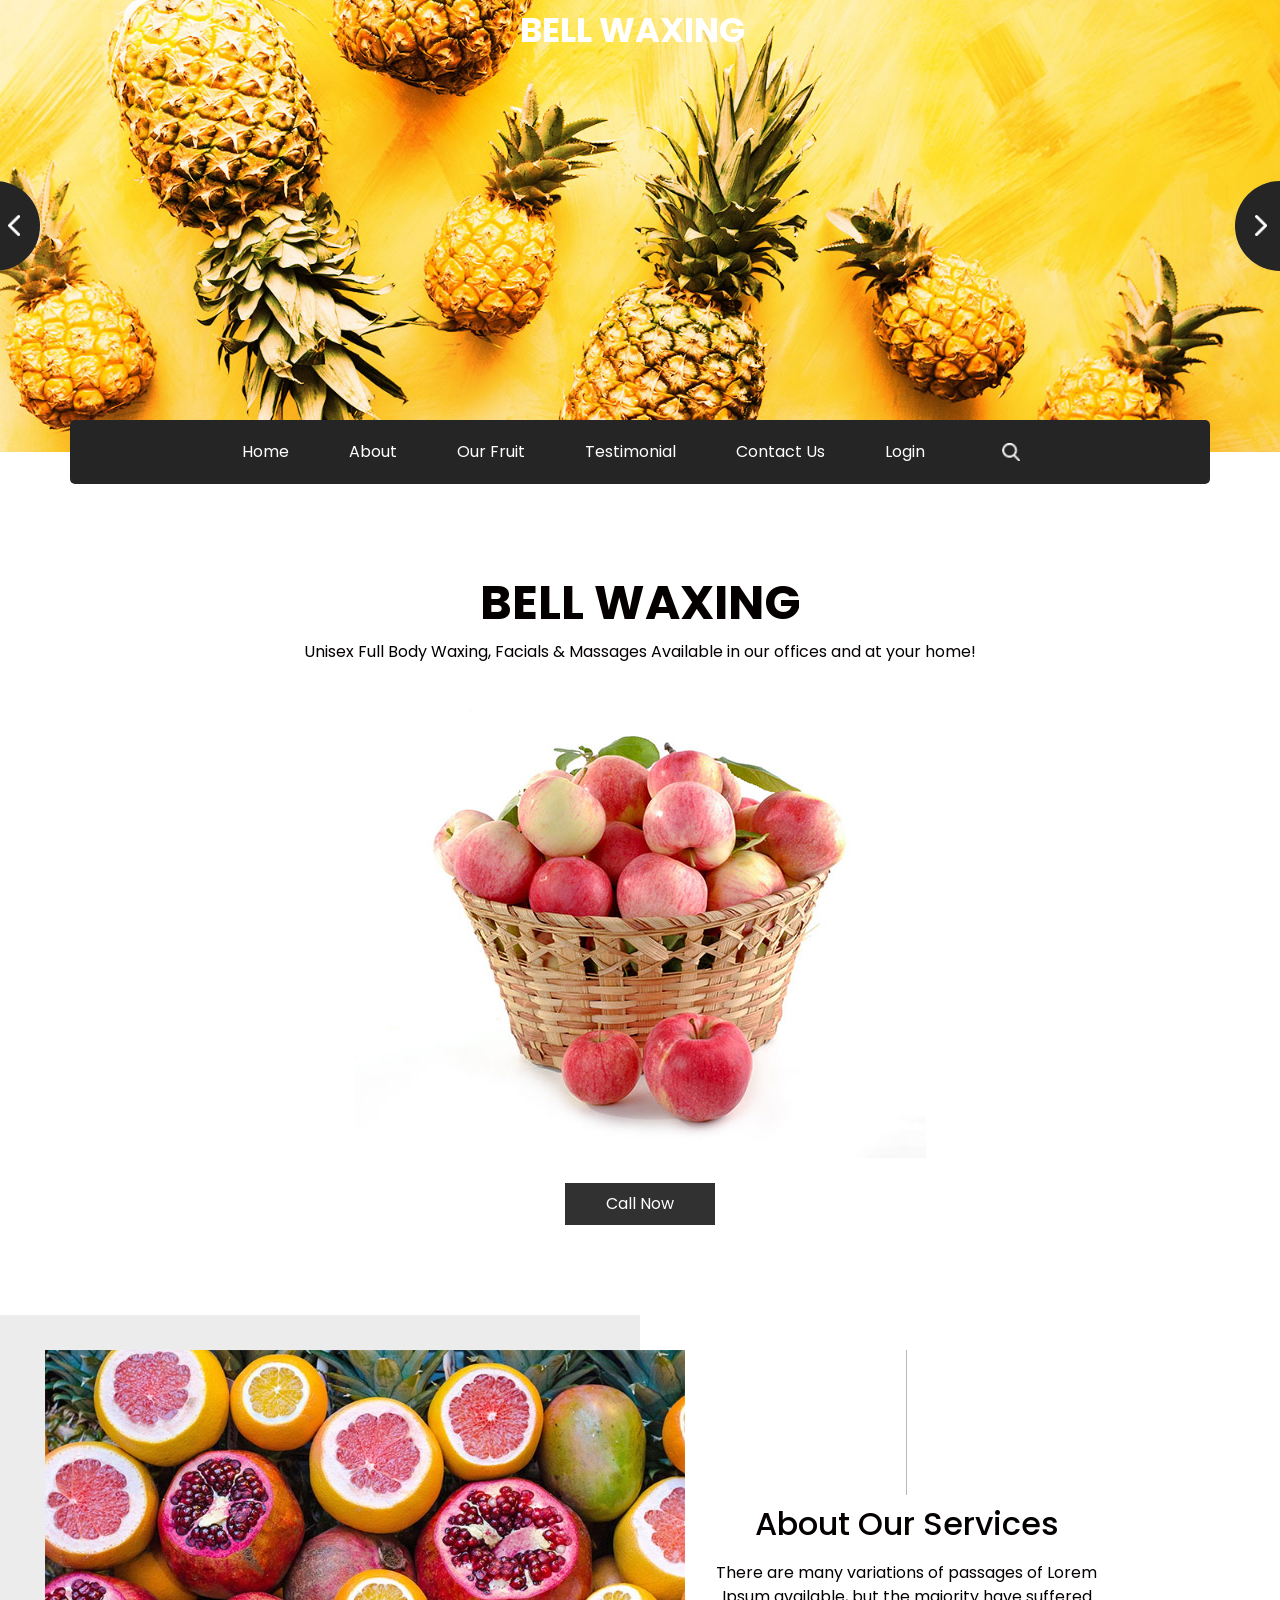
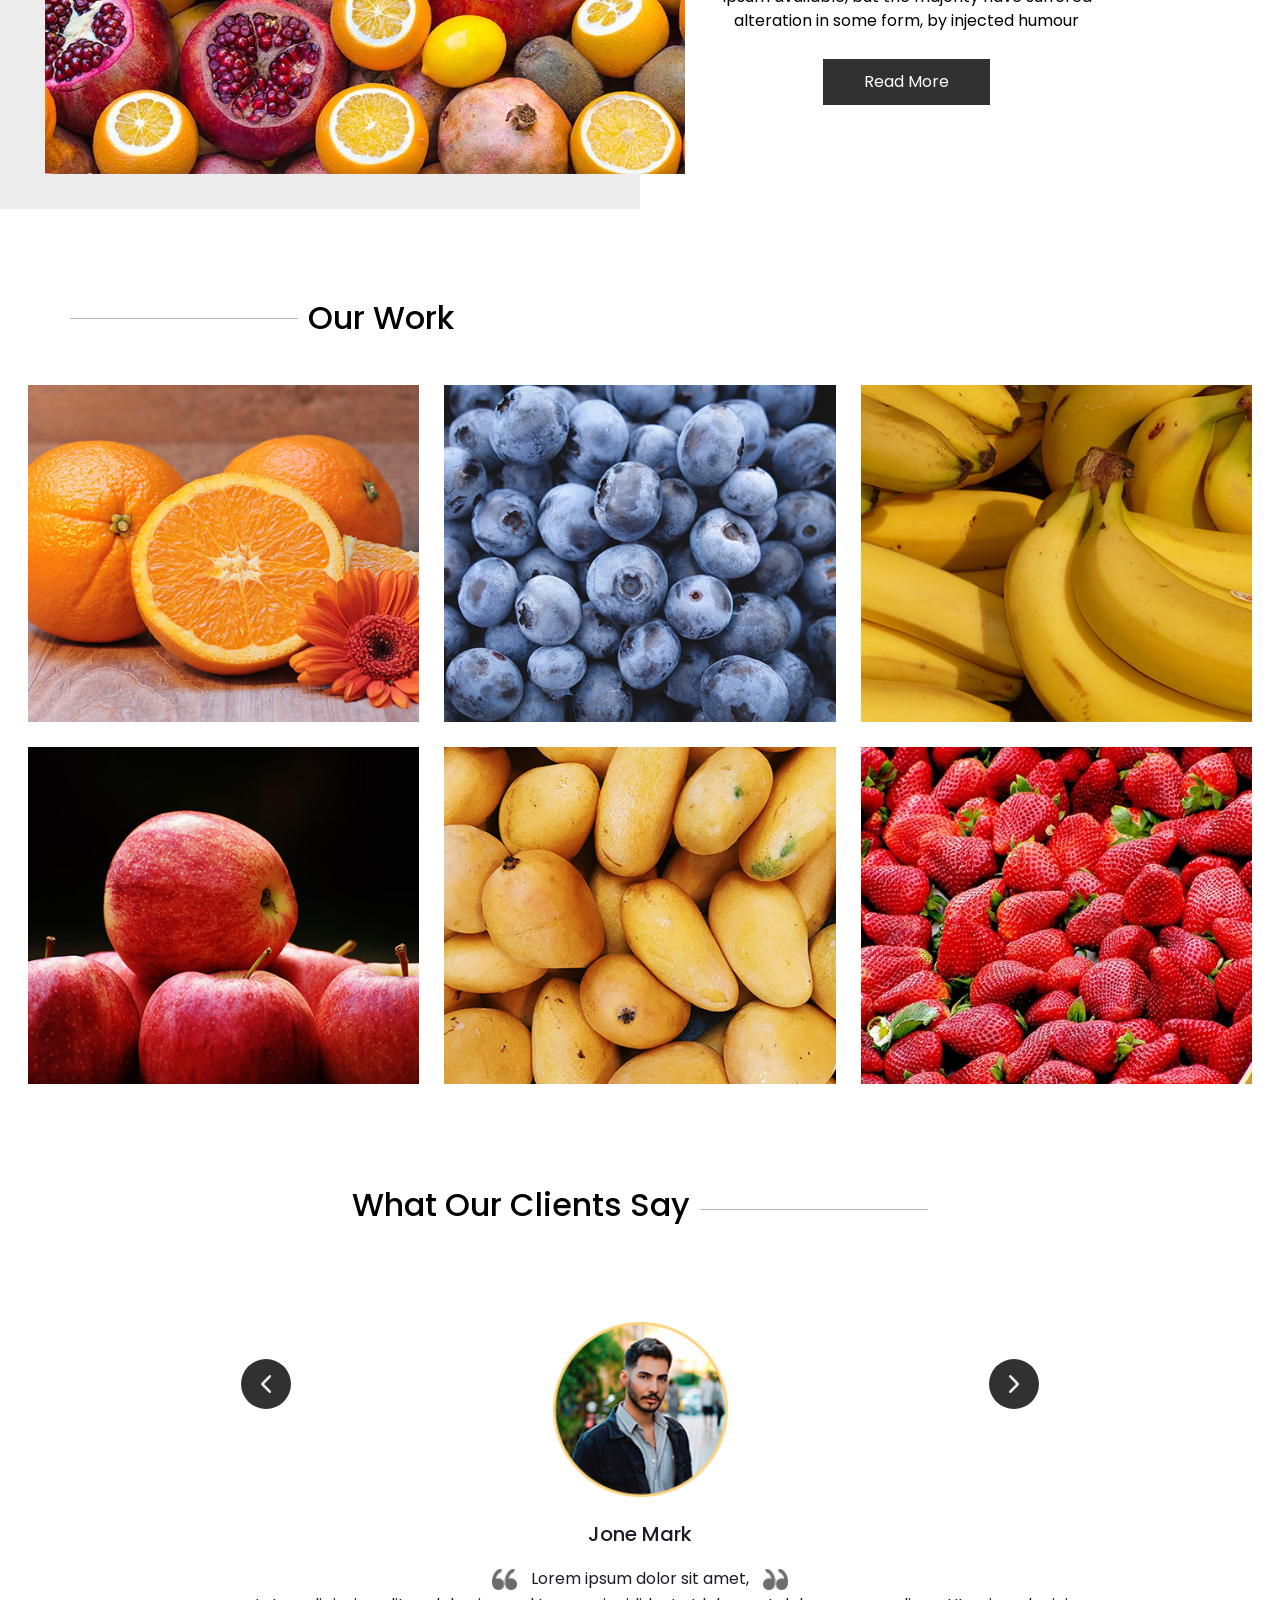
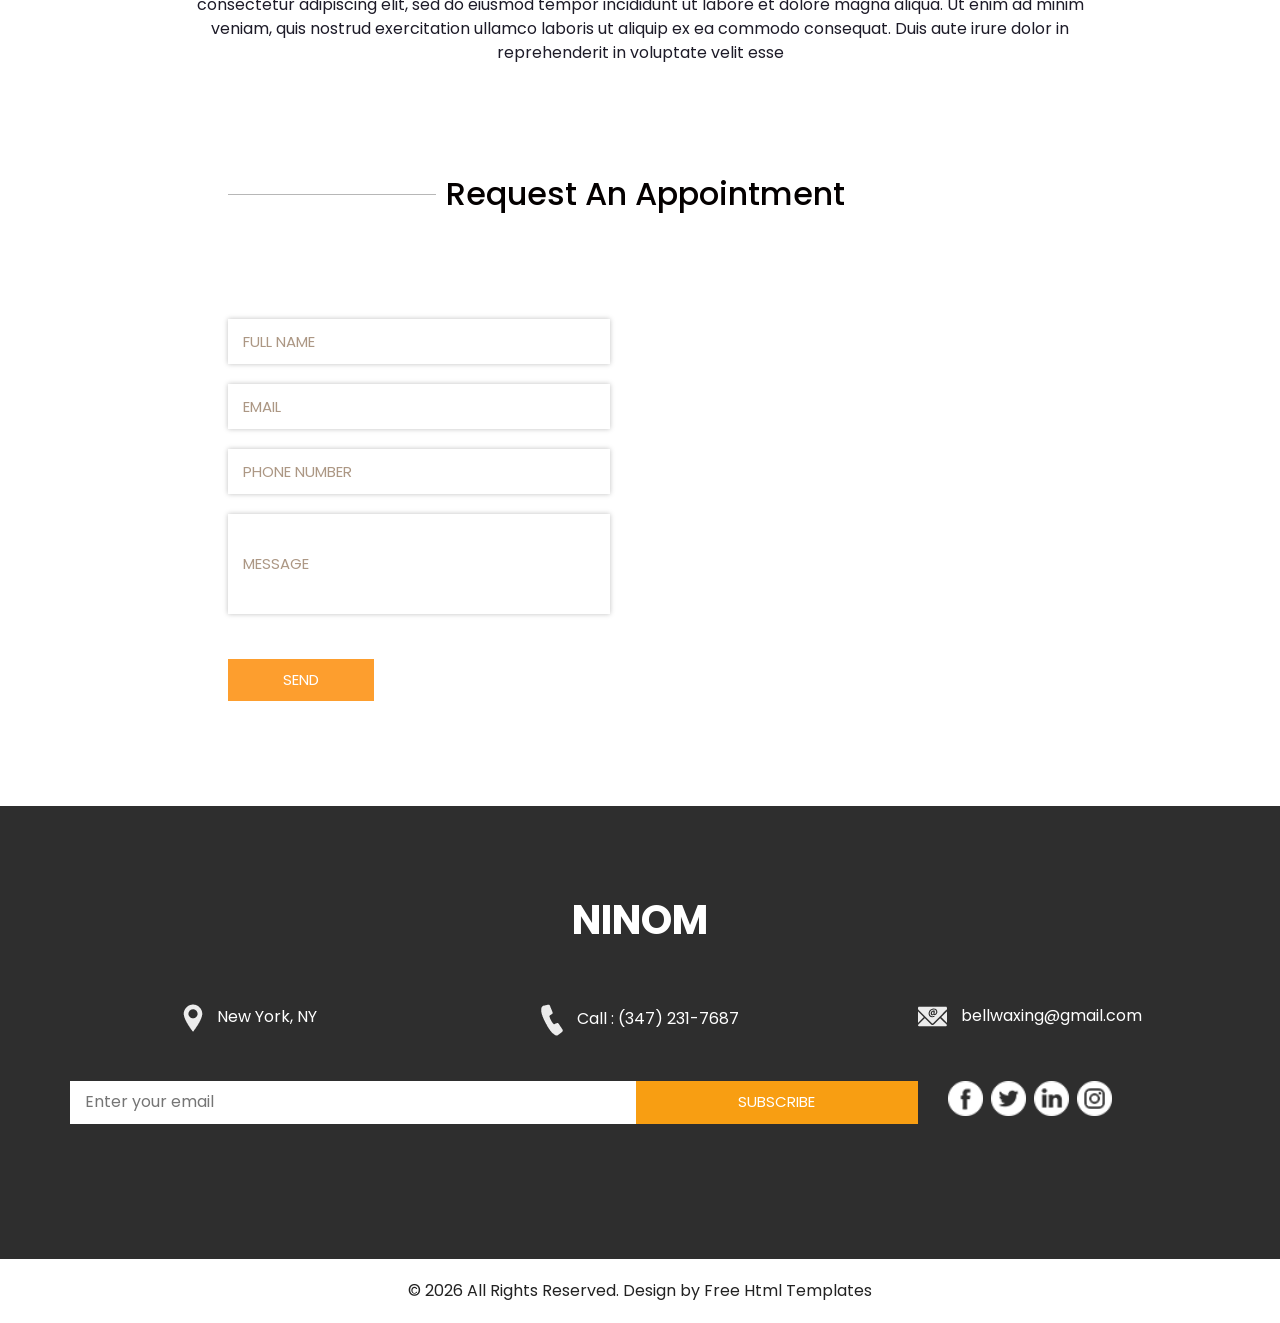
==== index.html @ f8412fec "update inddex" ====
<!DOCTYPE html>
<html>

<head>
  <!-- Basic -->
  <meta charset="utf-8" />
  <meta http-equiv="X-UA-Compatible" content="IE=edge" />
  <!-- Mobile Metas -->
  <meta name="viewport" content="width=device-width, initial-scale=1, shrink-to-fit=no" />
  <!-- Site Metas -->
  <meta name="keywords" content="" />
  <meta name="description" content="" />
  <meta name="author" content="" />

  <title>Bell Waxing</title>

  <!-- slider stylesheet -->
  <link rel="stylesheet" type="text/css" href="https://cdnjs.cloudflare.com/ajax/libs/OwlCarousel2/2.1.3/assets/owl.carousel.min.css" />

  <!-- bootstrap core css -->
  <link rel="stylesheet" type="text/css" href="css/bootstrap.css" />

  <!-- fonts style -->
  <link href="https://fonts.googleapis.com/css?family=Baloo+Chettan|Dosis:400,600,700|Poppins:400,600,700&display=swap" rel="stylesheet" />
  <!-- Custom styles for this template -->
  <link href="css/style.css" rel="stylesheet" />
  <!-- responsive style -->
  <link href="css/responsive.css" rel="stylesheet" />
</head>

<body>
  <div class="hero_area">
    <!-- header section strats -->
    <div class="brand_box">
      <a class="navbar-brand" href="index.html">
        <span>
          Bell Waxing
        </span>
      </a>
    </div>
    <!-- end header section -->
    <!-- slider section -->
    <section class=" slider_section position-relative">
      <div id="carouselExampleControls" class="carousel slide " data-ride="carousel">
        <div class="carousel-inner">
          <div class="carousel-item active">
            <div class="img-box">
              <img src="images/slider-img.jpg" alt="">
            </div>
          </div>
          <div class="carousel-item">
            <div class="img-box">
              <img src="images/slider-img.jpg" alt="">
            </div>
          </div>
          <div class="carousel-item">
            <div class="img-box">
              <img src="images/slider-img.jpg" alt="">
            </div>
          </div>
        </div>
        <a class="carousel-control-prev" href="#carouselExampleControls" role="button" data-slide="prev">
          <span class="sr-only">Previous</span>
        </a>
        <a class="carousel-control-next" href="#carouselExampleControls" role="button" data-slide="next">
          <span class="sr-only">Next</span>
        </a>
      </div>
    </section>
    <!-- end slider section -->
  </div>

  <!-- nav section -->

  <section class="nav_section">
    <div class="container">
      <div class="custom_nav2">
        <nav class="navbar navbar-expand custom_nav-container ">
          <button class="navbar-toggler" type="button" data-toggle="collapse" data-target="#navbarSupportedContent" aria-controls="navbarSupportedContent" aria-expanded="false" aria-label="Toggle navigation">
            <span class="navbar-toggler-icon"></span>
          </button>

          <div class="collapse navbar-collapse" id="navbarSupportedContent">
            <div class="d-flex  flex-column flex-lg-row align-items-center">
              <ul class="navbar-nav  ">
                <li class="nav-item active">
                  <a class="nav-link" href="index.html">Home <span class="sr-only">(current)</span></a>
                </li>
                <li class="nav-item">
                  <a class="nav-link" href="about.html">About </a>
                </li>
                <li class="nav-item">
                  <a class="nav-link" href="fruit.html">Our Fruit </a>
                </li>
                <li class="nav-item">
                  <a class="nav-link" href="testimonial.html">Testimonial</a>
                </li>
                <li class="nav-item">
                  <a class="nav-link" href="contact.html">Contact Us</a>
                </li>
                <li class="nav-item">
                  <a class="nav-link" href="#">Login</a>
                </li>
              </ul>
              <form class="form-inline my-2 my-lg-0 ml-0 ml-lg-4 mb-3 mb-lg-0">
                <button class="btn  my-2 my-sm-0 nav_search-btn" type="submit"></button>
              </form>
            </div>
          </div>
        </nav>
      </div>
    </div>
  </section>

  <!-- end nav section -->

  <!-- shop section -->

  <section class="shop_section layout_padding">
    <div class="container">
      <div class="box">
        <div class="detail-box">
          <h2>
            Bell Waxing
          </h2>
          <p>
            Unisex Full Body Waxing, Facials & Massages 
            Available in our offices and at your home!
          </p>
        </div>
        <div class="img-box">
          <img src="images/shop-img.jpg" alt="">
        </div>
        <div class="btn-box">
          <a href="">
            Call Now
          </a>
        </div>
      </div>
    </div>
  </section>

  <!-- end shop section -->

  <!-- about section -->

  <section class="about_section">
    <div class="container-fluid">
      <div class="row">
        <div class="col-md-6 px-0">
          <div class="img-box">
            <img src="images/about-img.jpg" alt="">
          </div>
        </div>
        <div class="col-md-5">
          <div class="detail-box">
            <div class="heading_container">
              <hr>
              <h2>
                About Our Services
              </h2>
            </div>
            <p>
              There are many variations of passages of Lorem Ipsum available, but the majority have suffered alteration in some form, by injected humour
            </p>
            <a href="">
              Read More
            </a>
          </div>
        </div>
      </div>
    </div>
  </section>

  <!-- end about section -->

  <!-- fruit section -->

  <section class="fruit_section layout_padding">
    <div class="container">
      <div class="heading_container">
        <hr>
        <h2>
          Our Work
        </h2>
      </div>
    </div>
    <div class="container-fluid">

      <div class="fruit_container">
        <div class="box">
          <img src="images/f-1.jpg" alt="">
          <div class="link_box">
            <h5>
              Orange
            </h5>
            <a href="">
              Buy Now
            </a>
          </div>
        </div>
        <div class="box">
          <img src="images/f-2.jpg" alt="">
          <div class="link_box">
            <h5>
              Blueberry
            </h5>
            <a href="">
              Buy Now
            </a>
          </div>
        </div>
        <div class="box">
          <img src="images/f-3.jpg" alt="">
          <div class="link_box">
            <h5>
              Banana
            </h5>
            <a href="">
              Buy Now
            </a>
          </div>
        </div>
        <div class="box">
          <img src="images/f-4.jpg" alt="">
          <div class="link_box">
            <h5>
              Apple
            </h5>
            <a href="">
              Buy Now
            </a>
          </div>
        </div>
        <div class="box">
          <img src="images/f-5.jpg" alt="">
          <div class="link_box">
            <h5>
              Mango
            </h5>
            <a href="">
              Buy Now
            </a>
          </div>
        </div>
        <div class="box">
          <img src="images/f-6.jpg" alt="">
          <div class="link_box">
            <h5>
              Strawberry
            </h5>
            <a href="">
              Buy Now
            </a>
          </div>
        </div>
      </div>
    </div>
  </section>

  <!-- end fruit section -->


  <!-- client section -->

  <section class="client_section layout_padding-bottom">
    <div class="container ">
      <div class="heading_container">
        <h2>
          What Our Clients Say
        </h2>
        <hr>
      </div>
      <div id="carouselExample2Controls" class="carousel slide" data-ride="carousel">
        <div class="carousel-inner">
          <div class="carousel-item active">
            <div class="client_container layout_padding-top">
              <div class="img-box">
                <img src="images/client-img.png" alt="">
              </div>
              <div class="detail-box">
                <h5>
                  Jone Mark
                </h5>
                <p>
                  <img src="images/left-quote.png" alt="">
                  <span>
                    Lorem ipsum dolor sit amet,
                  </span>
                  <img src="images/right-quote.png" alt=""> <br>
                  consectetur adipiscing elit, sed do eiusmod tempor incididunt ut labore et dolore magna aliqua. Ut enim ad minim
                  veniam, quis nostrud exercitation ullamco laboris ut aliquip ex ea commodo
                  consequat. Duis aute irure dolor in reprehenderit in voluptate velit esse
                </p>
              </div>
            </div>
          </div>
          <div class="carousel-item">
            <div class="client_container layout_padding-top">
              <div class="img-box">
                <img src="images/client-img.png" alt="">
              </div>
              <div class="detail-box">
                <h5>
                  Jone Mark
                </h5>
                <p>
                  <img src="images/left-quote.png" alt="">
                  <span>
                    Lorem ipsum dolor sit amet,
                  </span>
                  <img src="images/right-quote.png" alt=""> <br>
                  consectetur adipiscing elit, sed do eiusmod tempor incididunt ut labore et dolore magna aliqua. Ut enim ad minim
                  veniam, quis nostrud exercitation ullamco laboris ut aliquip ex ea commodo
                  consequat. Duis aute irure dolor in reprehenderit in voluptate velit esse
                </p>
              </div>
            </div>
          </div>
          <div class="carousel-item">
            <div class="client_container layout_padding-top">
              <div class="img-box">
                <img src="images/client-img.png" alt="">
              </div>
              <div class="detail-box">
                <h5>
                  Jone Mark
                </h5>
                <p>
                  <img src="images/left-quote.png" alt="">
                  <span>
                    Lorem ipsum dolor sit amet,
                  </span>
                  <img src="images/right-quote.png" alt=""> <br>
                  consectetur adipiscing elit, sed do eiusmod tempor incididunt ut labore et dolore magna aliqua. Ut enim ad minim
                  veniam, quis nostrud exercitation ullamco laboris ut aliquip ex ea commodo
                  consequat. Duis aute irure dolor in reprehenderit in voluptate velit esse
                </p>
              </div>
            </div>
          </div>
        </div>
        <a class="carousel-control-prev" href="#carouselExample2Controls" role="button" data-slide="prev">
          <span class="sr-only">Previous</span>
        </a>
        <a class="carousel-control-next" href="#carouselExample2Controls" role="button" data-slide="next">
          <span class="sr-only">Next</span>
        </a>
      </div>

    </div>
  </section>

  <!-- end client section -->


  <!-- contact section -->
  <section class="contact_section layout_padding-bottom">
    <div class="container-fluid">
      <div class="row">
        <div class="offset-lg-2 col-md-10 offset-md-1">
          <div class="heading_container">
            <hr>
            <h2>
              Request An Appointment
            </h2>
          </div>
        </div>
      </div>

      <div class="layout_padding2-top">
        <div class="row">
          <div class="col-lg-4 offset-lg-2 col-md-5 offset-md-1">
            <form action="">
              <div class="contact_form-container">
                <div>
                  <div>
                    <input type="text" placeholder="Full Name" />
                  </div>
                  <div>
                    <input type="email" placeholder="Email" />
                  </div>
                  <div>
                    <input type="text" placeholder="Phone Number" />
                  </div>
                  <div>
                    <input type="text" class="message_input" placeholder="Message" />
                  </div>
                  <div>
                    <button type="submit">
                      Send
                    </button>
                  </div>
                </div>
              </div>
            </form>
          </div>
          <div class="col-md-6 px-0">
            <div class="map_container">
              <!--div class="map-responsive">
                <iframe src="https://www.google.com/maps/embed/v1/place?key=AIzaSyA0s1a7phLN0iaD6-UE7m4qP-z21pH0eSc&q=Eiffel+Tower+Paris+France" width="600" height="300" frameborder="0" style="border:0; width: 100%; height:100%" allowfullscreen></iframe>
                
              </div-->
              <div style="width: 100%"><iframe width="100%" height="600" frameborder="0" scrolling="no" marginheight="0" marginwidth="0" src="https://maps.google.com/maps?width=100%25&amp;height=600&amp;hl=en&amp;q=new%20york+(Bell%20Waxing)&amp;t=&amp;z=12&amp;ie=UTF8&amp;iwloc=B&amp;output=embed"><a href="https://www.gps.ie/">gps trackers</a></iframe></div>
            </div>
          </div>
        </div>
      </div>
    </div>
  </section>
  <!-- end contact section -->


  <!-- info section -->

  <section class="info_section layout_padding">
    <div class="container">
      <div class="info_logo">
        <h2>
          NiNom
        </h2>
      </div>
      <div class="info_contact">
        <div class="row">
          <div class="col-md-4">
            <a href="">
              <img src="images/location.png" alt="">
              <span>
                New York, NY
              </span>
            </a>
          </div>
          <div class="col-md-4">
            <a href="">
              <img src="images/call.png" alt="">
              <span>
                Call : (347) 231-7687
              </span>
            </a>
          </div>
          <div class="col-md-4">
            <a href="">
              <img src="images/mail.png" alt="">
              <span>
                bellwaxing@gmail.com
              </span>
            </a>
          </div>
        </div>
      </div>
      <div class="row">
        <div class="col-md-8 col-lg-9">
          <div class="info_form">
            <form action="">
              <input type="text" placeholder="Enter your email">
              <button>
                subscribe
              </button>
            </form>
          </div>
        </div>
        <div class="col-md-4 col-lg-3">
          <div class="info_social">
            <div>
              <a href="">
                <img src="images/facebook-logo-button.png" alt="">
              </a>
            </div>
            <div>
              <a href="">
                <img src="images/twitter-logo-button.png" alt="">
              </a>
            </div>
            <div>
              <a href="">
                <img src="images/linkedin.png" alt="">
              </a>
            </div>
            <div>
              <a href="">
                <img src="images/instagram.png" alt="">
              </a>
            </div>
          </div>
        </div>
      </div>

    </div>
  </section>

  <!-- end info section -->


  <!-- footer section -->
  <section class="container-fluid footer_section ">
    <p>
      &copy; <span id="displayYear"></span> All Rights Reserved. Design by
      <a href="https://html.design/">Free Html Templates</a>
    </p>
  </section>
  <!-- footer section -->

  <script type="text/javascript" src="js/jquery-3.4.1.min.js"></script>
  <script type="text/javascript" src="js/bootstrap.js"></script>
  <script type="text/javascript" src="js/custom.js"></script>

</body>

</html>
---- css/style.css ----
body {
  font-family: "Poppins", sans-serif;
  color: #040000;
  background-color: #ffffff;
}

.layout_padding {
  padding: 90px 0;
}

.layout_padding2 {
  padding: 45px 0;
}

.layout_padding2-top {
  padding-top: 45px;
}

.layout_padding2-bottom {
  padding-bottom: 45px;
}

.layout_padding-top {
  padding-top: 90px;
}

.layout_padding-bottom {
  padding-bottom: 90px;
}

/*header section*/
.sub_page .brand_box {
  position: relative;
  background-image: url(../images/slider-img.jpg);
  padding: 45px 0;
}

.sub_page .nav_section {
  margin-top: 0;
  background-color: #252525;
}

.brand_box {
  position: absolute;
  top: 0;
  left: 0;
  z-index: 9;
  width: 100%;
  display: -webkit-box;
  display: -ms-flexbox;
  display: flex;
  -webkit-box-pack: center;
      -ms-flex-pack: center;
          justify-content: center;
}

.brand_box .navbar-brand span {
  font-size: 34px;
  font-weight: bold;
  color: #ffffff;
  text-transform: uppercase;
}

a,
a:hover,
a:focus {
  text-decoration: none;
}

a:hover,
a:focus {
  color: initial;
}

.btn,
.btn:focus {
  outline: none !important;
  -webkit-box-shadow: none;
          box-shadow: none;
}

.custom_nav-container {
  z-index: 99999;
  padding: 15px 0;
}

.custom_nav-container .navbar-toggler {
  outline: none;
}

.custom_nav-container .navbar-toggler .navbar-toggler-icon {
  background-image: url(../images/menu.png);
  background-size: 42px;
}

.custom_nav-container .nav_search-btn {
  margin: auto;
}

/*end header section*/
/* slider section */
.slider_section div#carouselExampleControls {
  overflow: hidden;
}

.slider_section .img-box img {
  width: 100%;
}

.slider_section .carousel-control-prev,
.slider_section .carousel-control-next {
  width: 90px;
  height: 90px;
  background-color: #252525;
  opacity: 1;
  top: 50%;
  -webkit-transform: translateY(-50%);
          transform: translateY(-50%);
  background-repeat: no-repeat;
  background-size: 12px;
}

.slider_section .carousel-control-prev:hover,
.slider_section .carousel-control-next:hover {
  opacity: 0.9;
}

.slider_section .carousel-control-prev {
  border-radius: 0 100% 100% 0;
  background-image: url(../images/prev.png);
  left: -50px;
  background-position: 58px center;
}

.slider_section .carousel-control-next {
  border-radius: 100% 0 0 100%;
  background-image: url(../images/next.png);
  right: -45px;
  background-position: 20px center;
}

/* end slider section */
.nav_section {
  margin-top: -32px;
}

.nav_section .custom_nav2 .custom_nav-container {
  padding: 10px 0;
  background-color: #252525;
  border-radius: 5px;
}

.nav_section .custom_nav2 .custom_nav-container .navbar-nav .nav-item .nav-link {
  padding: 10px 30px;
  color: #ffffff;
  text-align: center;
  position: relative;
}

.nav_section .custom_nav2 #navbarSupportedContent {
  -webkit-box-pack: center;
      -ms-flex-pack: center;
          justify-content: center;
}

.nav_section .custom_nav-container .nav_search-btn {
  background-image: url(../images/search-icon.png);
  background-size: 18px;
  background-repeat: no-repeat;
  width: 35px;
  height: 35px;
  padding: 0;
  border: none;
  margin: 0 40px 0 15px;
  background-position: center;
}

.shop_section .box {
  display: -webkit-box;
  display: -ms-flexbox;
  display: flex;
  -webkit-box-orient: vertical;
  -webkit-box-direction: normal;
      -ms-flex-direction: column;
          flex-direction: column;
  -webkit-box-align: center;
      -ms-flex-align: center;
          align-items: center;
  text-align: center;
}

.shop_section .box .detail-box h2 {
  font-weight: bold;
  font-size: 3rem;
  text-transform: uppercase;
}

.shop_section .box .detail-box p {
  margin-bottom: 0;
}

.shop_section .box .img-box img {
  max-width: 100%;
}

.shop_section .box .btn-box {
  margin-top: 25px;
}

.shop_section .box .btn-box a {
  display: inline-block;
  padding: 8px 40px;
  background-color: #313131;
  border: 1px solid #313131;
  color: #ffffff;
}

.shop_section .box .btn-box a:hover {
  background-color: transparent;
  color: #313131;
}

.about_section .img-box {
  padding: 35px 0;
  background-color: #ececec;
}

.about_section .img-box img {
  width: 100%;
  -webkit-transform: translateX(45px);
          transform: translateX(45px);
}

.about_section .detail-box {
  text-align: center;
  padding: 35px 45px;
}

.about_section .detail-box .heading_container {
  display: -webkit-box;
  display: -ms-flexbox;
  display: flex;
  -webkit-box-orient: vertical;
  -webkit-box-direction: normal;
      -ms-flex-direction: column;
          flex-direction: column;
  -webkit-box-align: center;
      -ms-flex-align: center;
          align-items: center;
}

.about_section .detail-box .heading_container hr {
  width: 1px;
  height: 145px;
  margin: 0;
  border: none;
  background-color: #b7b7b7;
  margin-bottom: 10px;
}

.about_section .detail-box p {
  margin-top: 10px;
}

.about_section .detail-box a {
  display: inline-block;
  padding: 10px 40px;
  background-color: #313131;
  border: 1px solid #313131;
  color: #ffffff;
  margin-top: 10px;
}

.about_section .detail-box a:hover {
  background-color: transparent;
  color: #313131;
}

.fruit_section .heading_container {
  display: -webkit-box;
  display: -ms-flexbox;
  display: flex;
  -webkit-box-align: center;
      -ms-flex-align: center;
          align-items: center;
  margin-bottom: 35px;
}

.fruit_section .heading_container hr {
  width: 20%;
  height: 1px;
  border: none;
  margin: 0;
  margin-right: 10px;
  background-color: #b7b7b7;
}

.fruit_section .heading_container h2 {
  margin: 0;
}

.fruit_section .fruit_container {
  display: -webkit-box;
  display: -ms-flexbox;
  display: flex;
  -ms-flex-wrap: wrap;
      flex-wrap: wrap;
  -webkit-box-pack: center;
      -ms-flex-pack: center;
          justify-content: center;
}

.fruit_section .fruit_container .box {
  -webkit-box-flex: 0;
      -ms-flex: 0 0 31.33%;
          flex: 0 0 31.33%;
  margin: 1%;
  position: relative;
  overflow: hidden;
}

.fruit_section .fruit_container .box img {
  width: 100%;
}

.fruit_section .fruit_container .box .link_box {
  position: absolute;
  left: 0;
  top: 100%;
  width: 100%;
  height: 100%;
  opacity: 0;
  background-color: #252525;
  color: #ffffff;
  display: -webkit-box;
  display: -ms-flexbox;
  display: flex;
  -webkit-box-orient: vertical;
  -webkit-box-direction: normal;
      -ms-flex-direction: column;
          flex-direction: column;
  -webkit-box-align: center;
      -ms-flex-align: center;
          align-items: center;
  -webkit-box-pack: center;
      -ms-flex-pack: center;
          justify-content: center;
  -webkit-transition: all 0.3s;
  transition: all 0.3s;
}

.fruit_section .fruit_container .box .link_box h5 {
  text-transform: uppercase;
  margin-bottom: 25px;
}

.fruit_section .fruit_container .box .link_box a {
  display: inline-block;
  padding: 7px 35px;
  border: 1px solid #ffffff;
  color: #ffffff;
  font-size: 15px;
}

.fruit_section .fruit_container .box .link_box a:hover {
  background-color: #ffffff;
  color: #000000;
}

.fruit_section .fruit_container .box:hover .link_box {
  top: 0;
  opacity: 0.9;
}

.client_section .heading_container {
  display: -webkit-box;
  display: -ms-flexbox;
  display: flex;
  -webkit-box-align: center;
      -ms-flex-align: center;
          align-items: center;
  -webkit-box-pack: center;
      -ms-flex-pack: center;
          justify-content: center;
}

.client_section .heading_container hr {
  width: 20%;
  height: 1px;
  border: none;
  margin: 0;
  margin-left: 10px;
  background-color: #b7b7b7;
}

.client_section .client_container {
  display: -webkit-box;
  display: -ms-flexbox;
  display: flex;
  -webkit-box-orient: vertical;
  -webkit-box-direction: normal;
      -ms-flex-direction: column;
          flex-direction: column;
  -webkit-box-align: center;
      -ms-flex-align: center;
          align-items: center;
  text-align: center;
  width: 85%;
  margin: auto;
}

.client_section .client_container .img-box {
  width: 175px;
  border-radius: 100%;
}

.client_section .client_container .img-box img {
  width: 100%;
}

.client_section .client_container .detail-box {
  margin-top: 25px;
}

.client_section .client_container .detail-box h5 {
  color: #1d1b28;
  margin-bottom: 15px;
}

.client_section .client_container .detail-box p {
  color: #1d1b28;
  margin: 20px;
}

.client_section .client_container .detail-box p img {
  width: 25px;
  margin: 3px 10px;
}

.client_section .client_container .detail-box img {
  width: 60px;
}

.client_section .carousel-control-prev,
.client_section .carousel-control-next {
  width: 50px;
  height: 50px;
  border-radius: 100%;
  background-color: #313131;
  opacity: 1;
  top: 28%;
  background-repeat: no-repeat;
  background-position: center;
  background-size: 10px;
}

.client_section .carousel-control-prev:hover,
.client_section .carousel-control-next:hover {
  background-color: #000000;
}

.client_section .carousel-control-prev {
  background-image: url(../images/prev.png);
  left: 15%;
}

.client_section .carousel-control-next {
  background-image: url(../images/next.png);
  right: 15%;
}

/* contact section */
.contact_section {
  position: relative;
}

.contact_section .heading_container {
  display: -webkit-box;
  display: -ms-flexbox;
  display: flex;
  -webkit-box-align: center;
      -ms-flex-align: center;
          align-items: center;
  margin-bottom: 35px;
}

.contact_section .heading_container hr {
  width: 20%;
  height: 1px;
  border: none;
  margin: 0;
  margin-right: 10px;
  background-color: #b7b7b7;
}

.contact_section .heading_container h2 {
  margin: 0;
}

.contact_section input::-webkit-input-placeholder {
  color: #000;
}

.contact_section input:-ms-input-placeholder {
  color: #000;
}

.contact_section input::-ms-input-placeholder {
  color: #000;
}

.contact_section input::placeholder {
  color: #000;
}

.contact_section input {
  border: none;
  outline: none;
  height: 45px;
  width: 100%;
  margin: 10px 0;
  -webkit-box-shadow: 0 0 5px 0 rgba(0, 0, 0, 0.25);
          box-shadow: 0 0 5px 0 rgba(0, 0, 0, 0.25);
  padding-left: 15px;
}

.contact_section input::-webkit-input-placeholder {
  color: #ac9784;
  text-transform: uppercase;
  font-size: 15px;
}

.contact_section input:-ms-input-placeholder {
  color: #ac9784;
  text-transform: uppercase;
  font-size: 15px;
}

.contact_section input::-ms-input-placeholder {
  color: #ac9784;
  text-transform: uppercase;
  font-size: 15px;
}

.contact_section input::placeholder {
  color: #ac9784;
  text-transform: uppercase;
  font-size: 15px;
}

.contact_section input.message_input {
  height: 100px;
}

.contact_form-container {
  padding: 15px 15px 15px 0;
}

.contact_form-container button {
  border: none;
  background-color: #fd9e2e;
  color: #fff;
  padding: 10px 55px;
  font-size: 15px;
  text-transform: uppercase;
  margin-top: 35px;
}

.map_container {
  height: 350px;
}

.map_container .map-responsive {
  height: 100%;
}

/* contact section */
/* info section */
.info_section {
  background-color: #2e2e2e;
  color: #ffffff;
}

.info_section h6 {
  font-weight: bold;
}

.info_section .info_logo h2 {
  font-size: 2.5rem;
  text-align: center;
  text-transform: uppercase;
  font-weight: bold;
}

.info_section .info_contact {
  margin-top: 60px;
  margin-bottom: 45px;
}

.info_section .info_contact .col-md-4 {
  display: -webkit-box;
  display: -ms-flexbox;
  display: flex;
  -webkit-box-pack: center;
      -ms-flex-pack: center;
          justify-content: center;
}

.info_section .info_contact a {
  color: #ffffff;
}

.info_section .info_contact img {
  max-width: 100%;
  margin-right: 10px;
}

.info_section .info_form {
  margin: 0 auto;
  margin-bottom: 45px;
}

.info_section .info_form h4 {
  text-transform: uppercase;
  text-align: center;
  margin-bottom: 20px;
}

.info_section .info_form form {
  display: -webkit-box;
  display: -ms-flexbox;
  display: flex;
  -webkit-box-align: center;
      -ms-flex-align: center;
          align-items: center;
}

.info_section .info_form form input {
  background-color: #ffffff;
  border: none;
  -webkit-box-flex: 2.5;
      -ms-flex: 2.5;
          flex: 2.5;
  outline: none;
  color: #000000;
  min-height: 42.4px;
  padding-left: 15px;
}

.info_section .info_form form input ::-webkit-input-placeholder {
  color: #ffffff;
  opacity: 0.2;
}

.info_section .info_form form input :-ms-input-placeholder {
  color: #ffffff;
  opacity: 0.2;
}

.info_section .info_form form input ::-ms-input-placeholder {
  color: #ffffff;
  opacity: 0.2;
}

.info_section .info_form form input ::placeholder {
  color: #ffffff;
  opacity: 0.2;
}

.info_section .info_form form button {
  -webkit-box-flex: 1;
      -ms-flex: 1;
          flex: 1;
  display: inline-block;
  padding: 9px 30px;
  background-color: #f89e12;
  border: 1px solid #f89e12;
  color: #ffffff;
  font-size: 15px;
  text-transform: uppercase;
}

.info_section .info_form form button:hover {
  background-color: transparent;
  color: #f89e12;
}

.info_section .box {
  display: -webkit-box;
  display: -ms-flexbox;
  display: flex;
}

.info_section .info_social {
  display: -webkit-box;
  display: -ms-flexbox;
  display: flex;
}

.info_section .info_social img {
  width: 35px;
  margin-right: 8px;
}

/* end info section */
/* footer section*/
.footer_section {
  background-color: #ffffff;
  padding: 20px 15px;
}

.footer_section p {
  margin: 0;
  text-align: center;
  color: #222222;
}

.footer_section a {
  color: #222222;
}

/* end footer section*/
/*# sourceMappingURL=style.css.map */
---- css/responsive.css ----
@media (max-width: 1400px) {}

@media (max-width: 1120px) {}

@media (max-width: 992px) {

    .custom_nav2 .navbar-nav {
        flex-wrap: wrap;
    }

    .custom_nav2 .nav-item {
        flex-basis: 33.333%;
    }

    .nav_section .custom_nav-container .nav_search-btn {
        margin: auto;
    }

    .about_section .detail-box .heading_container hr {
        height: 75px;
    }

    .about_section .detail-box {
        padding-right: 0;
    }
}

@media (max-width: 768px) {

    .slider_section .carousel-control-prev,
    .slider_section .carousel-control-next {
        display: none;
    }



    .about_section .detail-box .heading_container hr {
        height: 145px;
    }

    .about_section .img-box {
        padding: 0 25px;
    }

    .about_section .img-box img {
        transform: translateY(45px);
    }

    .about_section .detail-box {
        padding: 0;
        margin-top: 75px;
    }

    .fruit_section .fruit_container .box {
        flex: 0 0 47%;
        margin: 1.5%;
    }

    .client_section .client_container {
        width: 100%;
    }

    .contact_form-container {
        margin-bottom: 35px;
    }

    .contact_form-container {
        padding: 0;
    }

    .info_section .info_contact .col-md-4 {
        display: flex;
        flex-direction: column;
        align-items: center;
        margin-bottom: 20px;
        text-align: center;
    }


    .info_section .info_social {
        justify-content: center;
    }
}

@media (max-width: 576px) {
    .custom_nav2 .nav-item {
        flex-basis: 50%;
    }

    .fruit_section .fruit_container .box {
        flex: 0 0 97%;
        margin: 3% 1.5%;
    }

    .info_section .info_form form {
        flex-direction: column;
        align-items: center;
    }

    .info_section .info_form form input {
        width: 100%;
    }

    .info_section .info_form form button {
        margin-top: 15px;
    }
}


@media (max-width: 480px) {
    .custom_nav2 .nav-item {
        flex-basis: 100%;
    }

    .client_section .carousel-control-prev,
    .client_section .carousel-control-next {
        display: none;
    }
}

@media (max-width: 400px) {}

@media (max-width: 360px) {}

@media (min-width: 1200px) {
    .container {
        max-width: 1170px;
    }

}
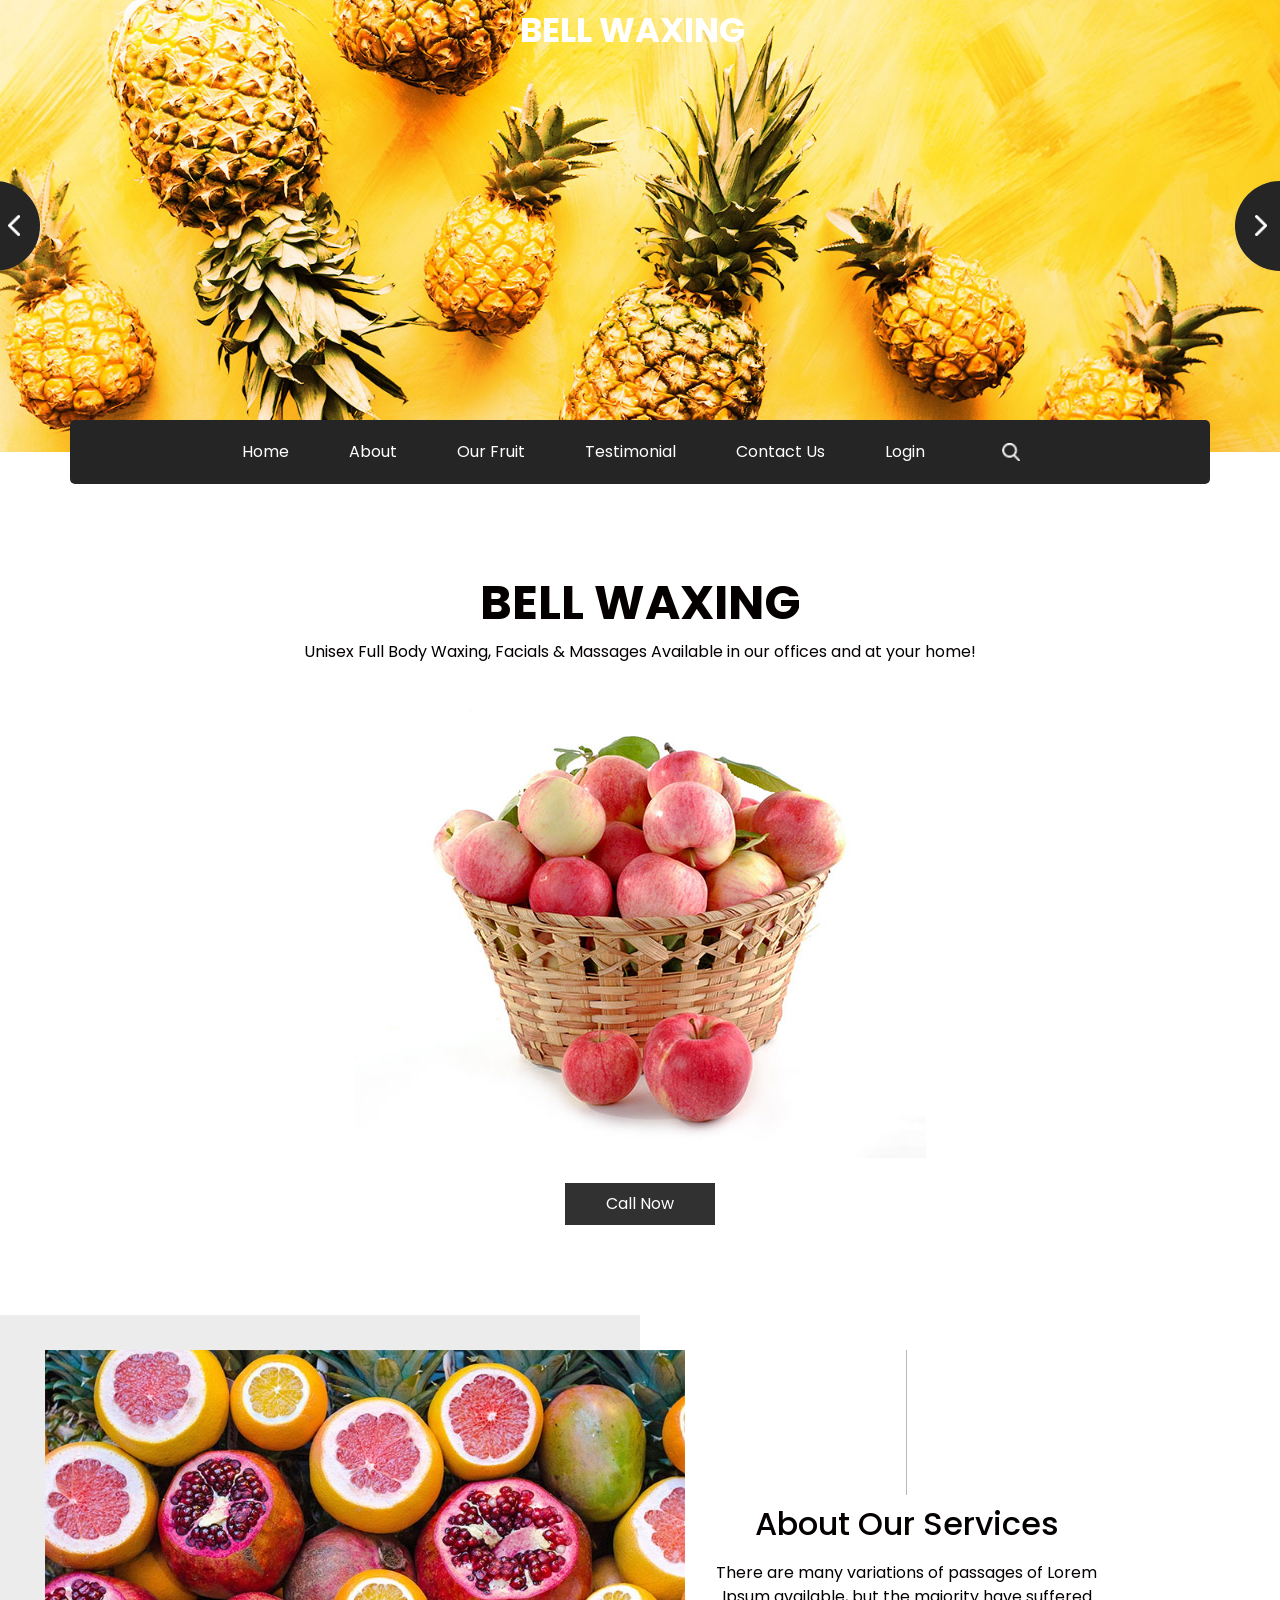
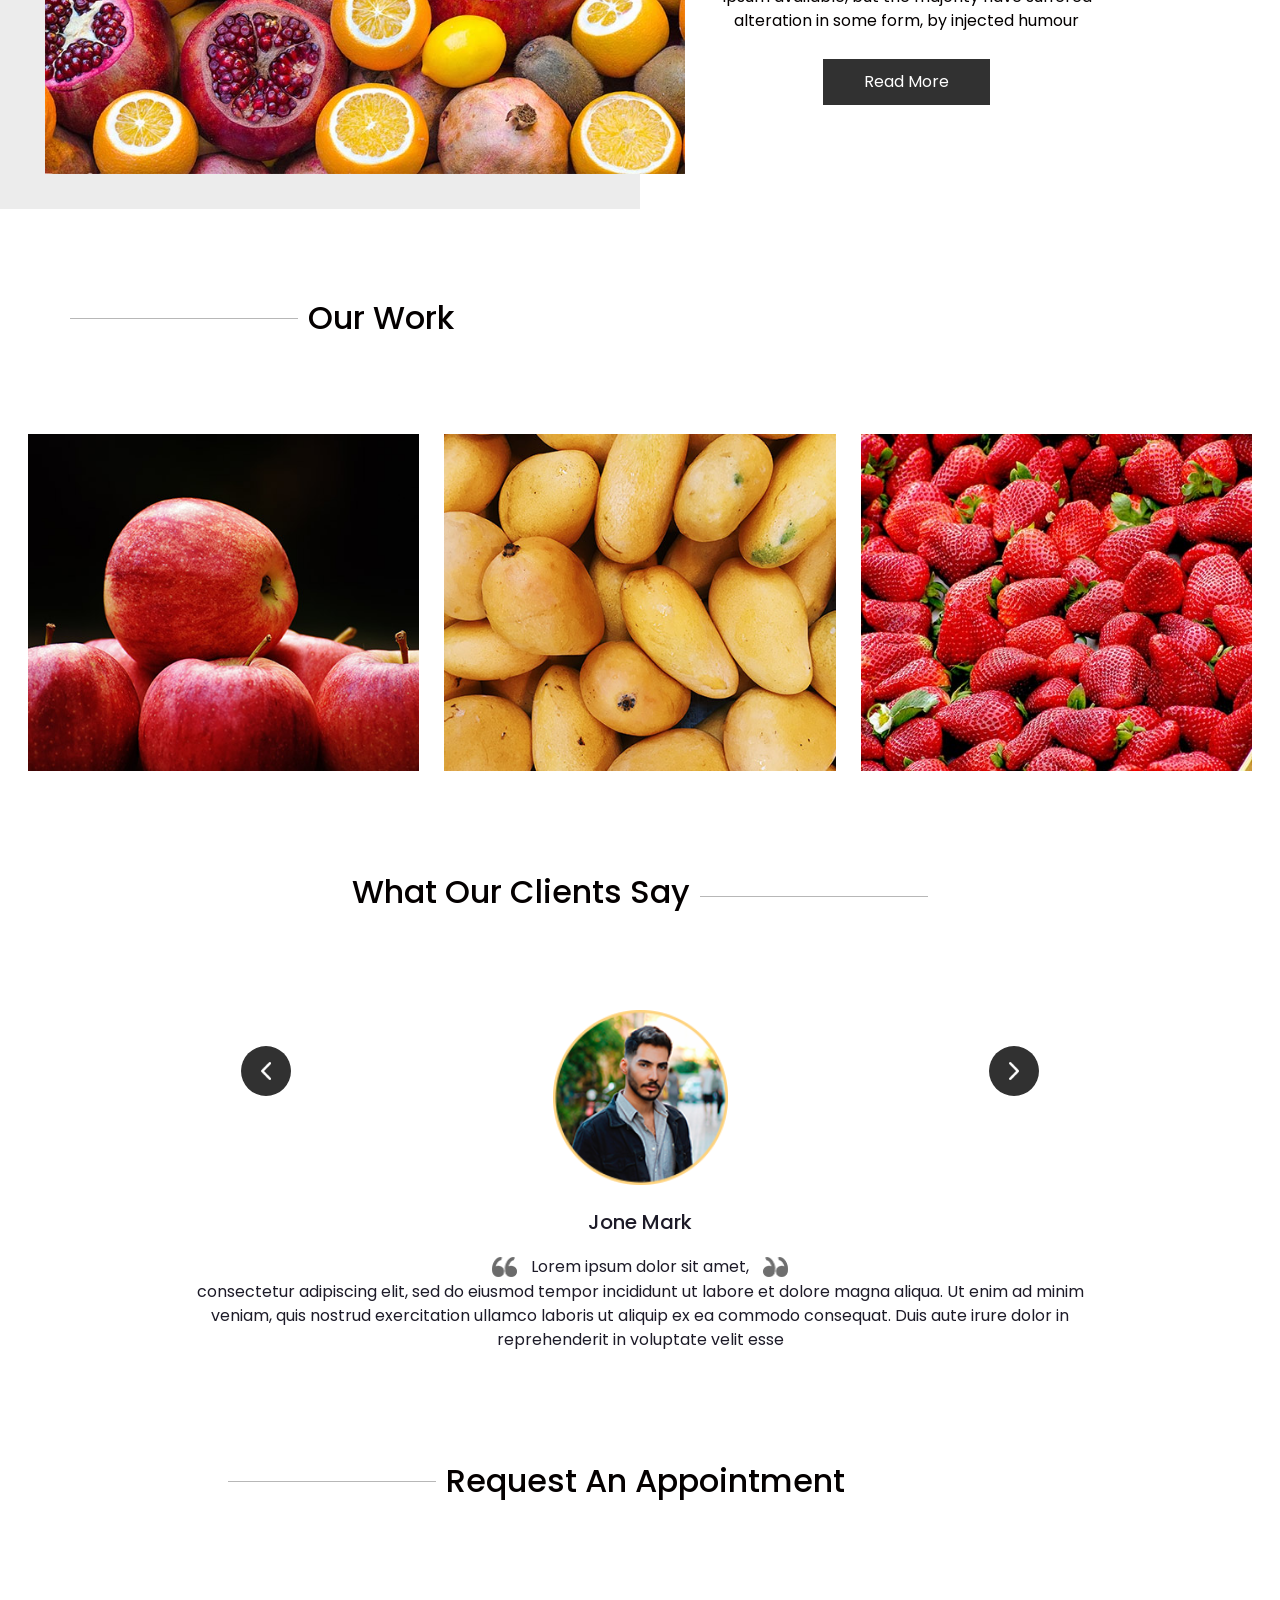
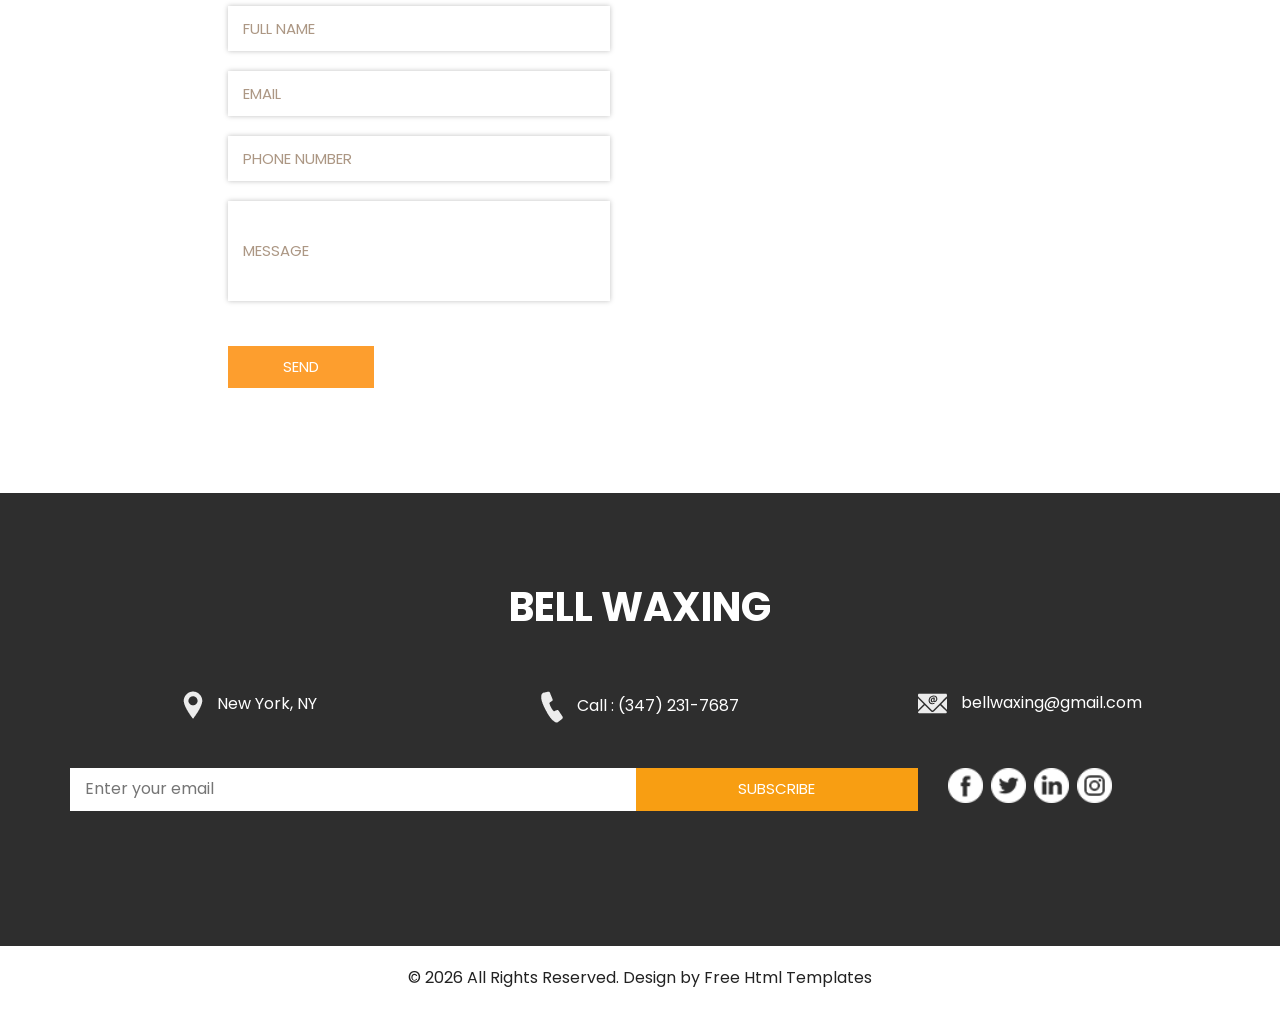
==== commit 7eb06856: "pictures" ====
--- a/index.html
+++ b/index.html
@@ -189,70 +189,28 @@
 
       <div class="fruit_container">
         <div class="box">
-          <img src="images/f-1.jpg" alt="">
-          <div class="link_box">
-            <h5>
-              Orange
-            </h5>
-            <a href="">
-              Buy Now
-            </a>
-          </div>
-        </div>
-        <div class="box">
-          <img src="images/f-2.jpg" alt="">
-          <div class="link_box">
-            <h5>
-              Blueberry
-            </h5>
-            <a href="">
-              Buy Now
-            </a>
-          </div>
-        </div>
-        <div class="box">
-          <img src="images/f-3.jpg" alt="">
-          <div class="link_box">
-            <h5>
-              Banana
-            </h5>
-            <a href="">
-              Buy Now
-            </a>
-          </div>
+          <img src="MYimages/legs.png" alt="">
+          
+        </div>
+        <div class="box">
+          <img src="MYimages/after.png" alt="">
+          
+        </div>
+        <div class="box">
+          <img src="MYimages/beforeAfter.png" alt="">
+          
         </div>
         <div class="box">
           <img src="images/f-4.jpg" alt="">
-          <div class="link_box">
-            <h5>
-              Apple
-            </h5>
-            <a href="">
-              Buy Now
-            </a>
-          </div>
+          
         </div>
         <div class="box">
           <img src="images/f-5.jpg" alt="">
-          <div class="link_box">
-            <h5>
-              Mango
-            </h5>
-            <a href="">
-              Buy Now
-            </a>
-          </div>
+          
         </div>
         <div class="box">
           <img src="images/f-6.jpg" alt="">
-          <div class="link_box">
-            <h5>
-              Strawberry
-            </h5>
-            <a href="">
-              Buy Now
-            </a>
-          </div>
+          
         </div>
       </div>
     </div>
@@ -417,7 +375,7 @@
     <div class="container">
       <div class="info_logo">
         <h2>
-          NiNom
+          Bell Waxing
         </h2>
       </div>
       <div class="info_contact">
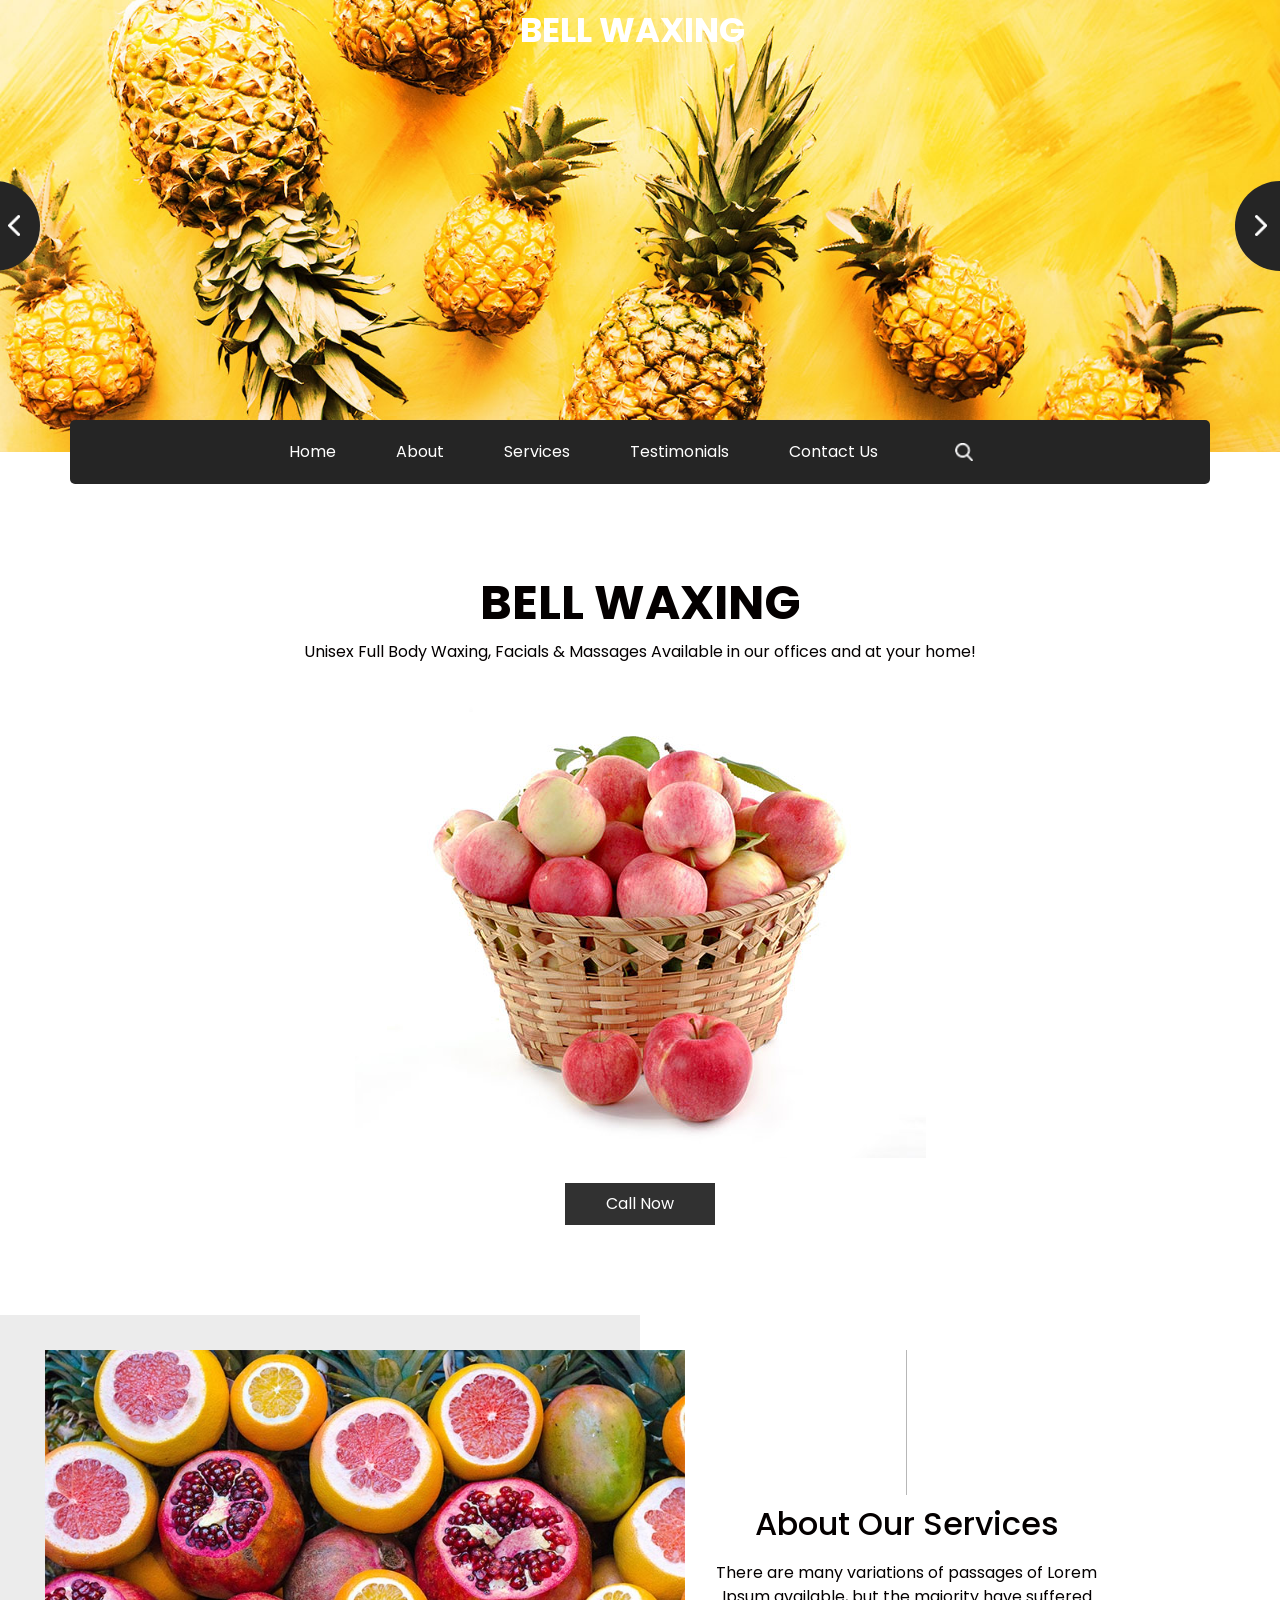
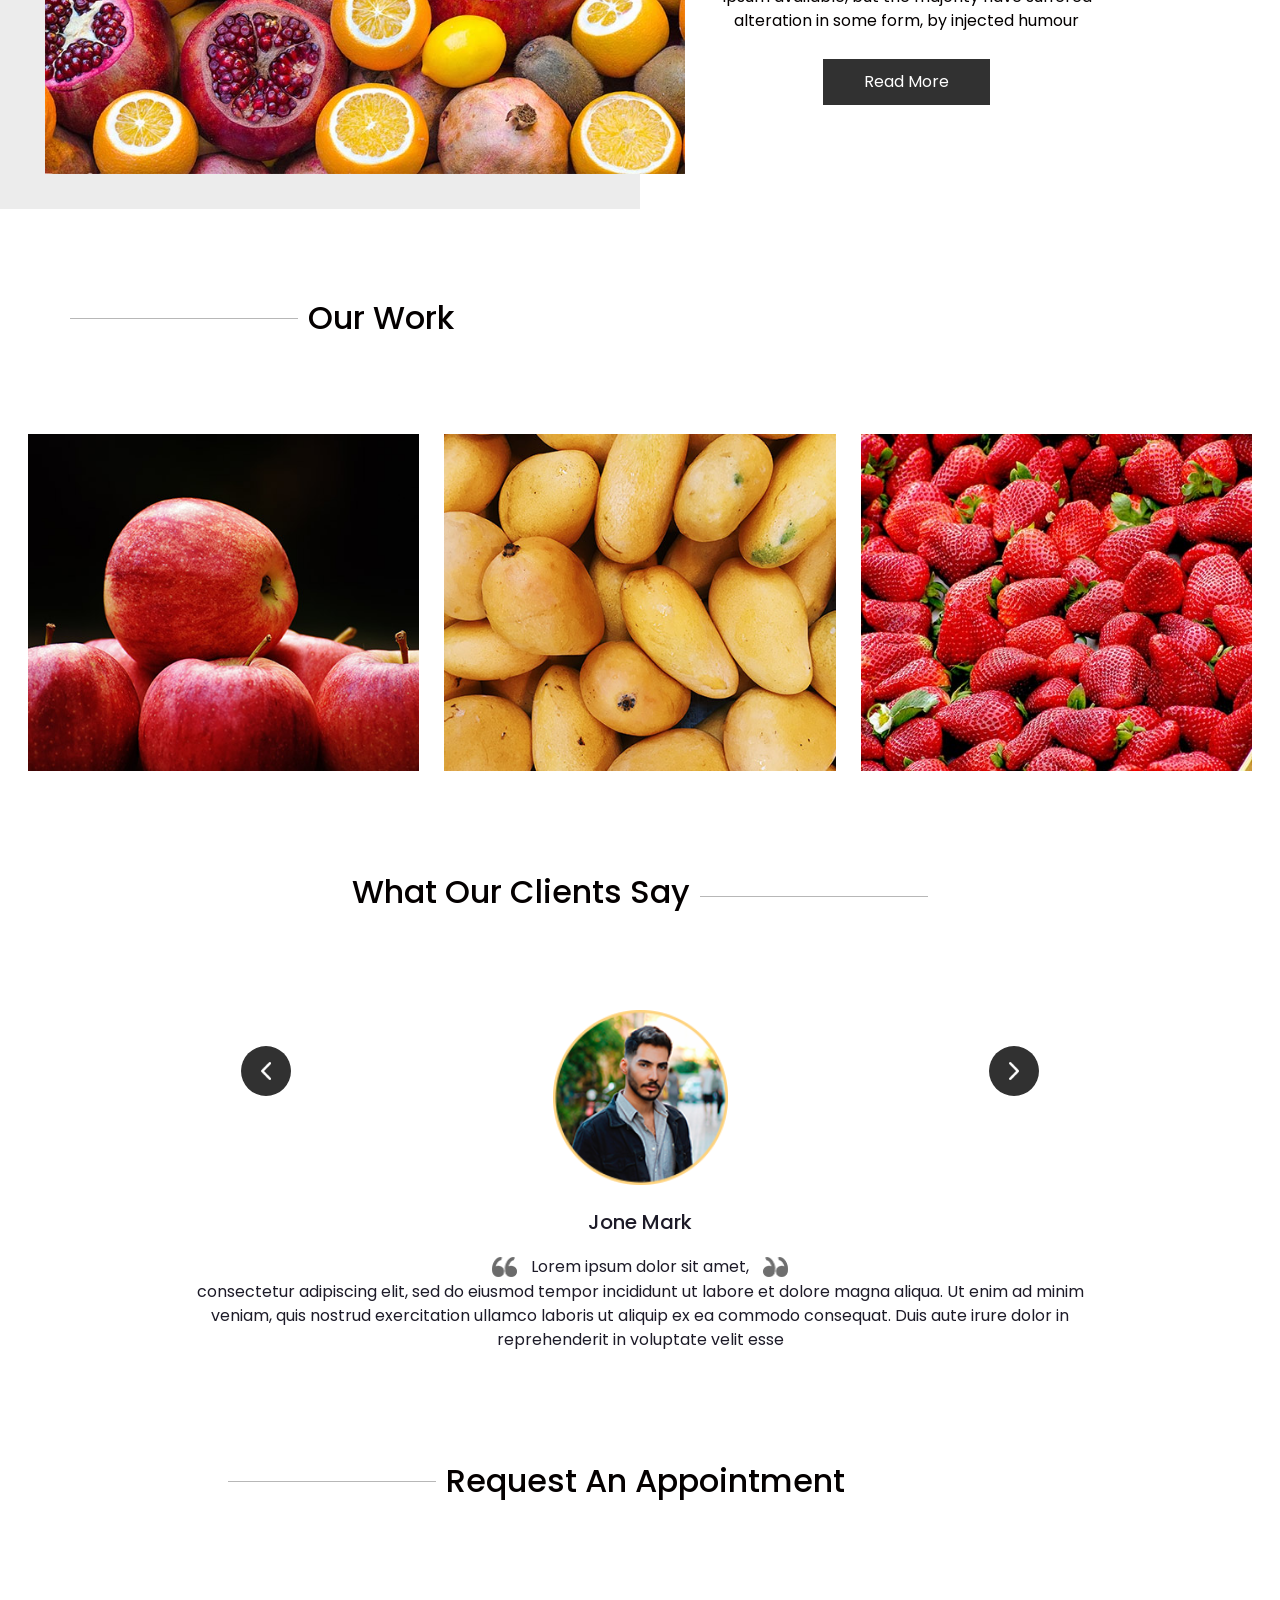
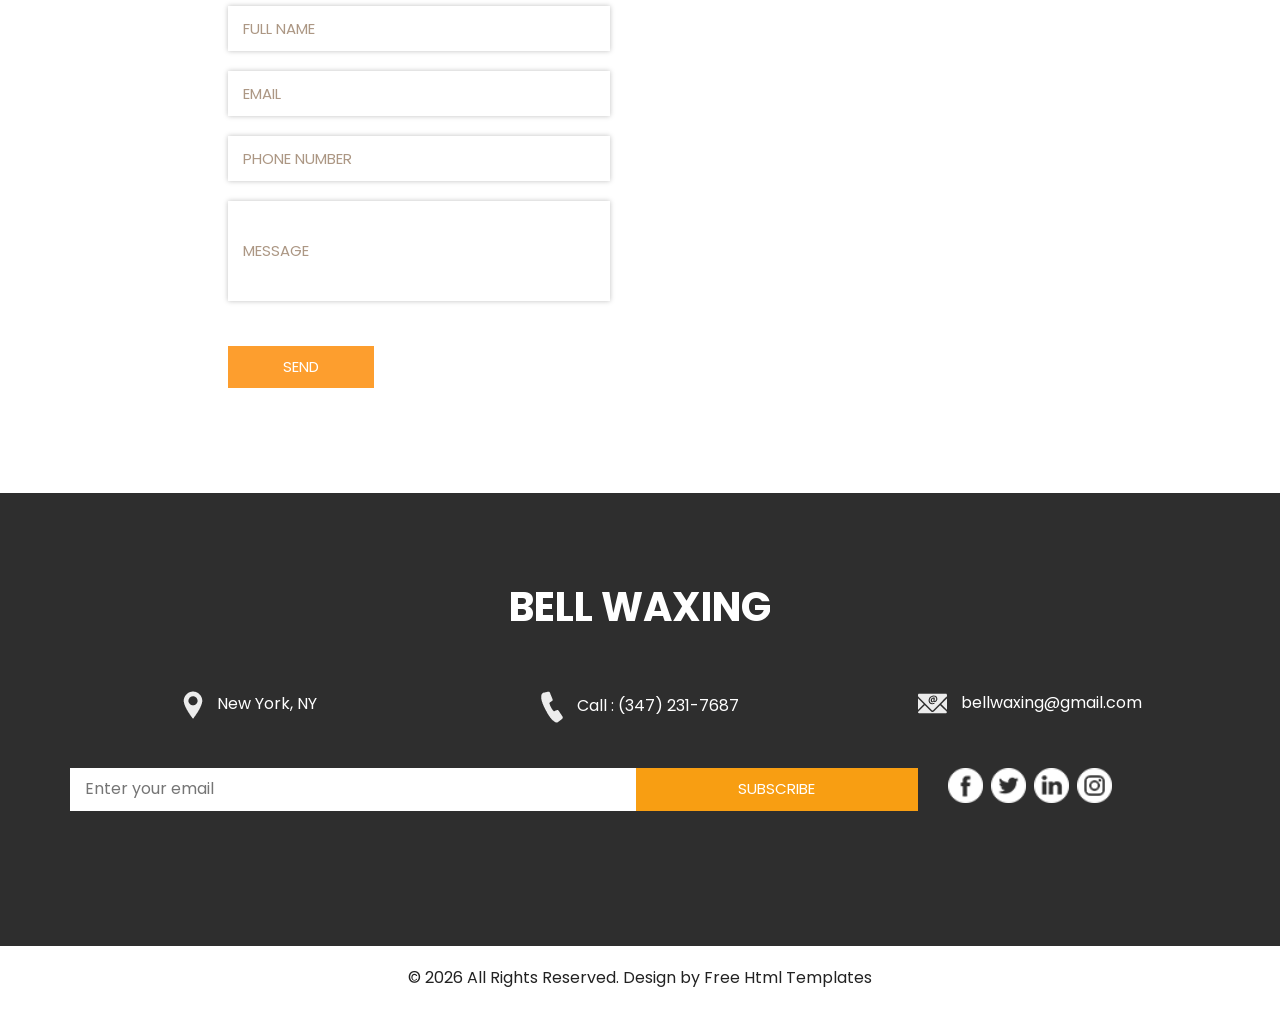
==== commit 2af56bf5: "calls" ====
--- a/index.html
+++ b/index.html
@@ -90,17 +90,15 @@
                   <a class="nav-link" href="about.html">About </a>
                 </li>
                 <li class="nav-item">
-                  <a class="nav-link" href="fruit.html">Our Fruit </a>
+                  <a class="nav-link" href="fruit.html">Services </a>
                 </li>
                 <li class="nav-item">
-                  <a class="nav-link" href="testimonial.html">Testimonial</a>
+                  <a class="nav-link" href="testimonial.html">Testimonials</a>
                 </li>
                 <li class="nav-item">
                   <a class="nav-link" href="contact.html">Contact Us</a>
                 </li>
-                <li class="nav-item">
-                  <a class="nav-link" href="#">Login</a>
-                </li>
+                
               </ul>
               <form class="form-inline my-2 my-lg-0 ml-0 ml-lg-4 mb-3 mb-lg-0">
                 <button class="btn  my-2 my-sm-0 nav_search-btn" type="submit"></button>
@@ -132,7 +130,7 @@
           <img src="images/shop-img.jpg" alt="">
         </div>
         <div class="btn-box">
-          <a href="">
+          <a href="tel:+13472317687">
             Call Now
           </a>
         </div>
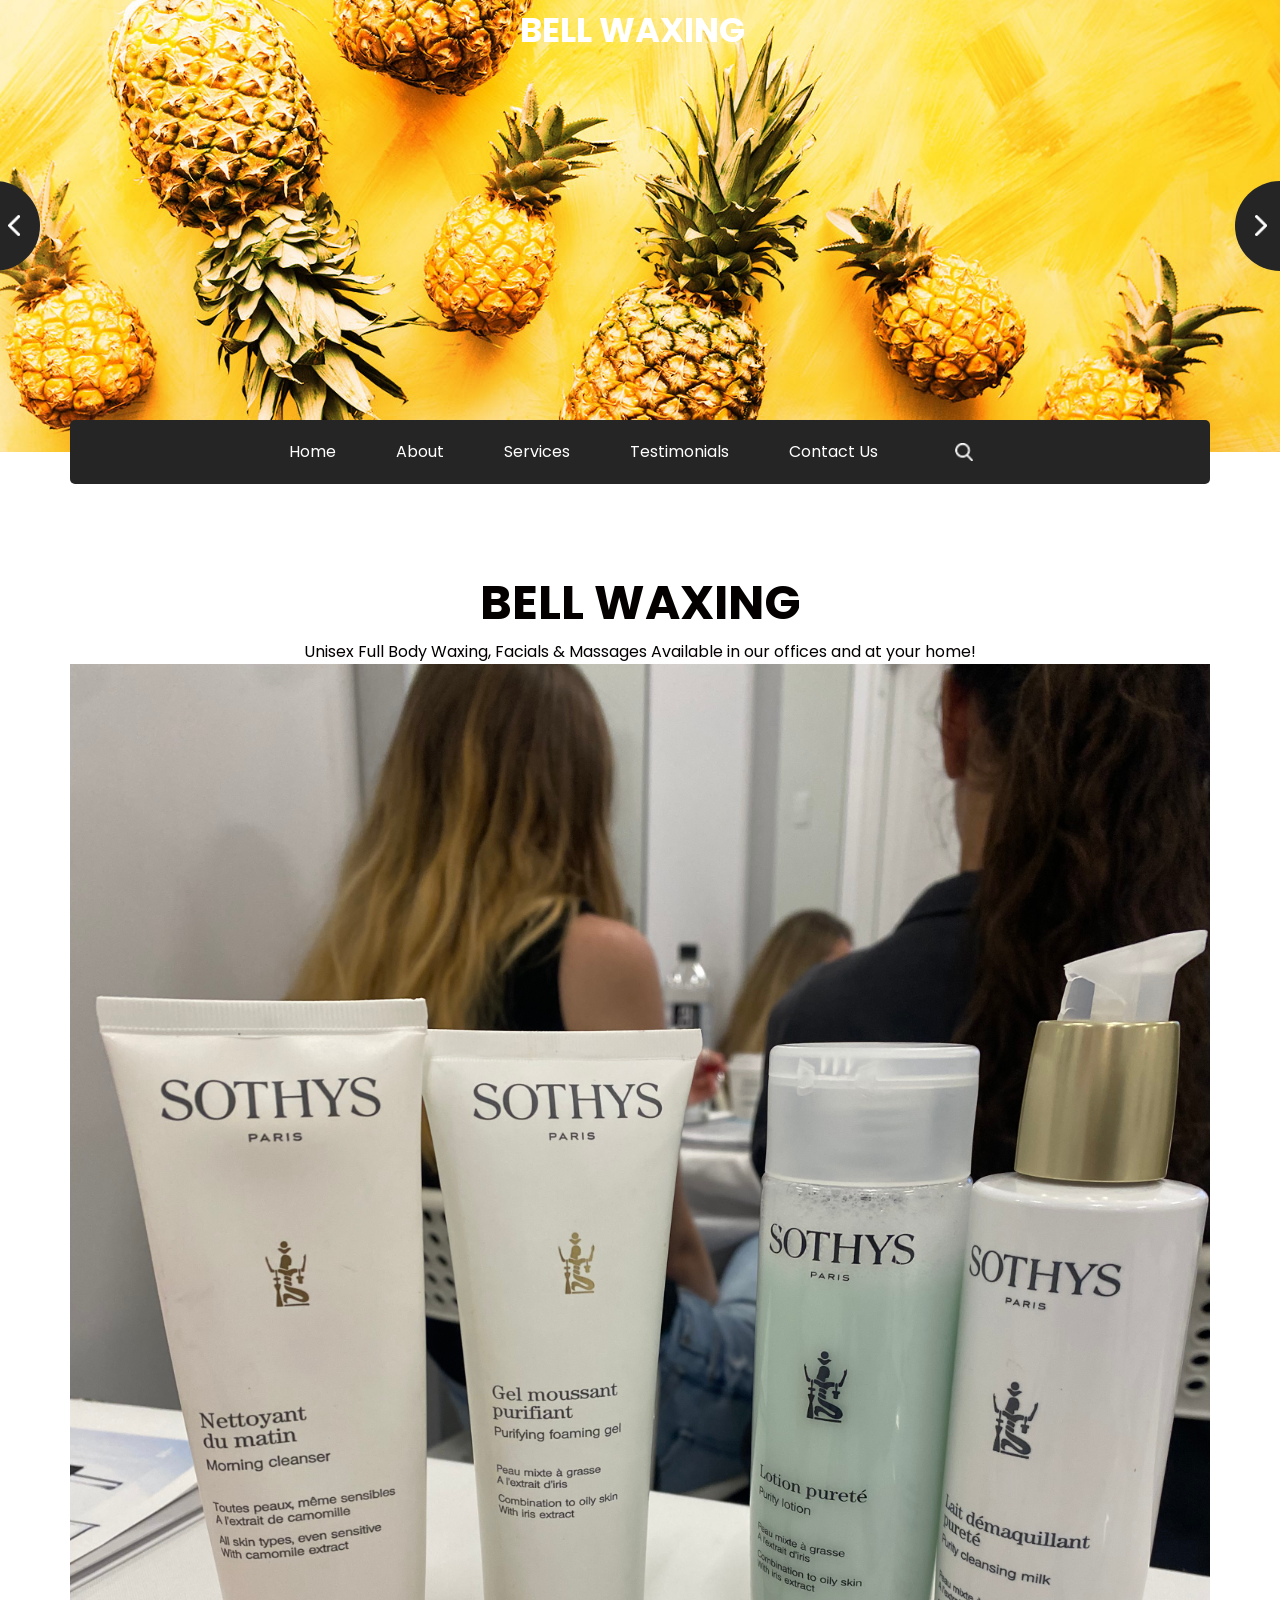
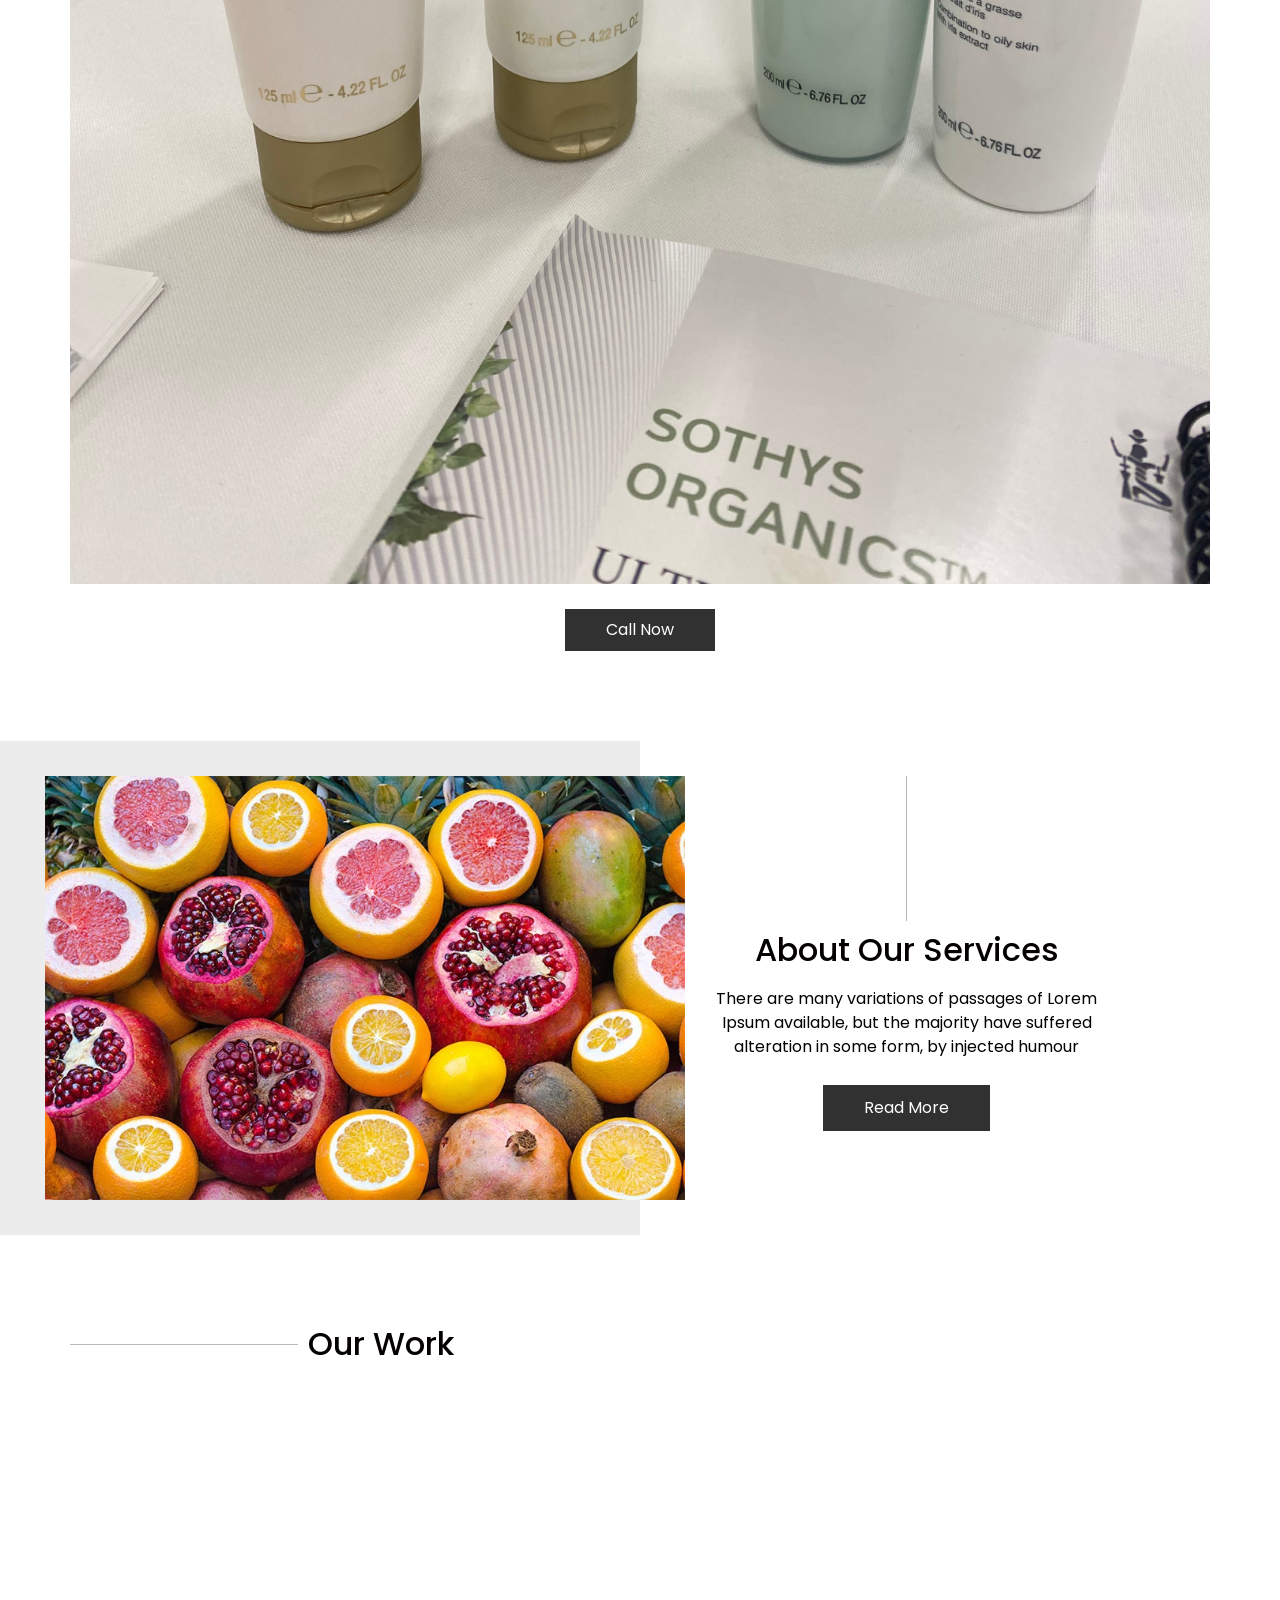
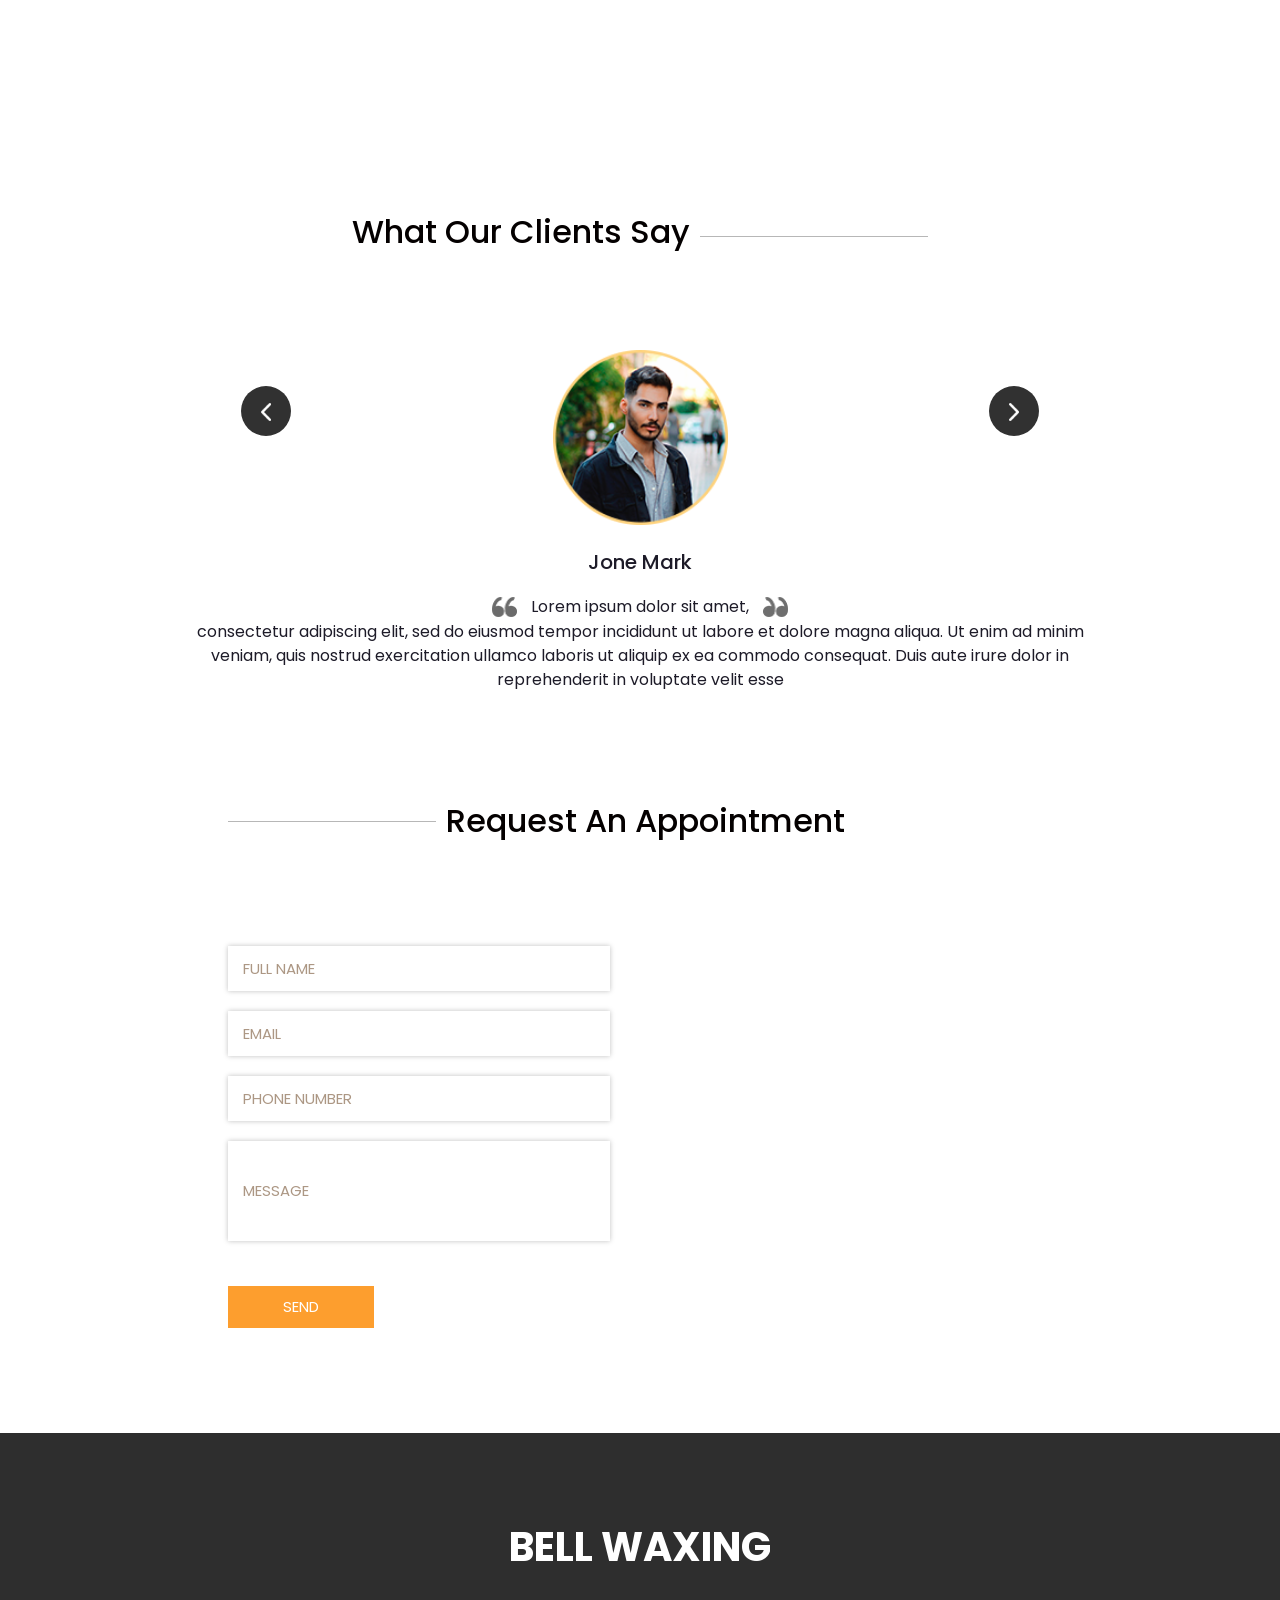
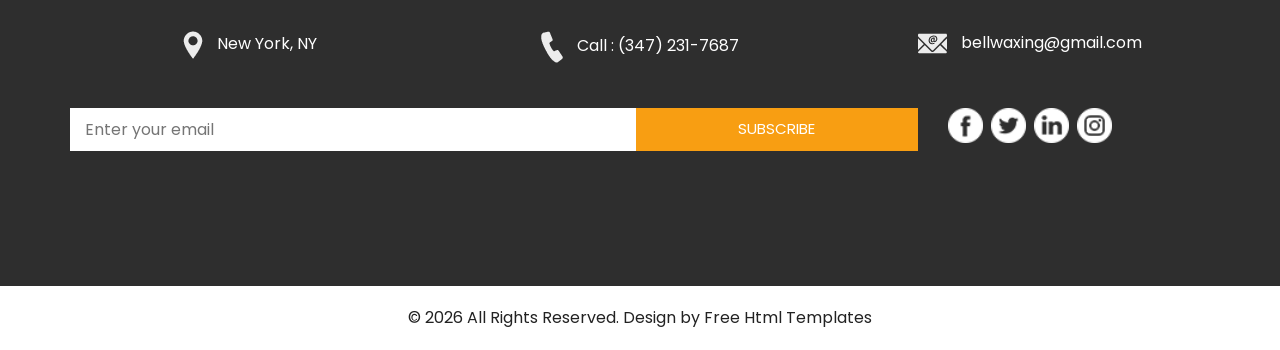
==== commit a124951c: "clean" ====
--- a/index.html
+++ b/index.html
@@ -127,7 +127,7 @@
           </p>
         </div>
         <div class="img-box">
-          <img src="images/shop-img.jpg" alt="">
+          <img src="MYimages/facials.jpg" alt="">
         </div>
         <div class="btn-box">
           <a href="tel:+13472317687">
@@ -198,7 +198,7 @@
           <img src="MYimages/beforeAfter.png" alt="">
           
         </div>
-        <div class="box">
+        <!--div class="box">
           <img src="images/f-4.jpg" alt="">
           
         </div>
@@ -209,7 +209,7 @@
         <div class="box">
           <img src="images/f-6.jpg" alt="">
           
-        </div>
+        </div-->
       </div>
     </div>
   </section>
--- a/css/style.css
+++ b/css/style.css
@@ -275,7 +275,7 @@
   background-color: transparent;
   color: #313131;
 }
-
+/*
 .fruit_section .heading_container {
   display: -webkit-box;
   display: -ms-flexbox;
@@ -371,6 +371,89 @@
   top: 0;
   opacity: 0.9;
 }
+*/
+.fruit_section .heading_container {
+  display: flex;
+  align-items: center;
+  margin-bottom: 35px;
+}
+
+.fruit_section .heading_container hr {
+  width: 20%;
+  height: 1px;
+  border: none;
+  margin: 0;
+  margin-right: 10px;
+  background-color: #b7b7b7;
+}
+
+.fruit_section .heading_container h2 {
+  margin: 0;
+}
+
+.fruit_section .fruit_container {
+  display: flex;
+  flex-wrap: wrap;
+  justify-content: center;
+}
+
+.fruit_section .fruit_container .box {
+  flex: 0 0 31.33%;
+  margin: 1%;
+  position: relative;
+  overflow: hidden;
+  width: 100%; /* Ensure the box takes full width of its container */
+  height: 300px; /* Set a fixed height for the box */
+  display: flex;
+  align-items: center;
+  justify-content: center;
+}
+
+.fruit_section .fruit_container .box img {
+  max-width: 100%;
+  max-height: 100%;
+  width: auto;
+  height: auto;
+}
+
+.fruit_section .fruit_container .box .link_box {
+  position: absolute;
+  left: 0;
+  top: 100%;
+  width: 100%;
+  height: 100%;
+  opacity: 0;
+  background-color: #252525;
+  color: #ffffff;
+  display: flex;
+  flex-direction: column;
+  align-items: center;
+  justify-content: center;
+  transition: all 0.3s;
+}
+
+.fruit_section .fruit_container .box .link_box h5 {
+  text-transform: uppercase;
+  margin-bottom: 25px;
+}
+
+.fruit_section .fruit_container .box .link_box a {
+  display: inline-block;
+  padding: 7px 35px;
+  border: 1px solid #ffffff;
+  color: #ffffff;
+  font-size: 15px;
+}
+
+.fruit_section .fruit_container .box .link_box a:hover {
+  background-color: #ffffff;
+  color: #000000;
+}
+
+.fruit_section .fruit_container .box:hover .link_box {
+  top: 0;
+  opacity: 0.9;
+}
 
 .client_section .heading_container {
   display: -webkit-box;
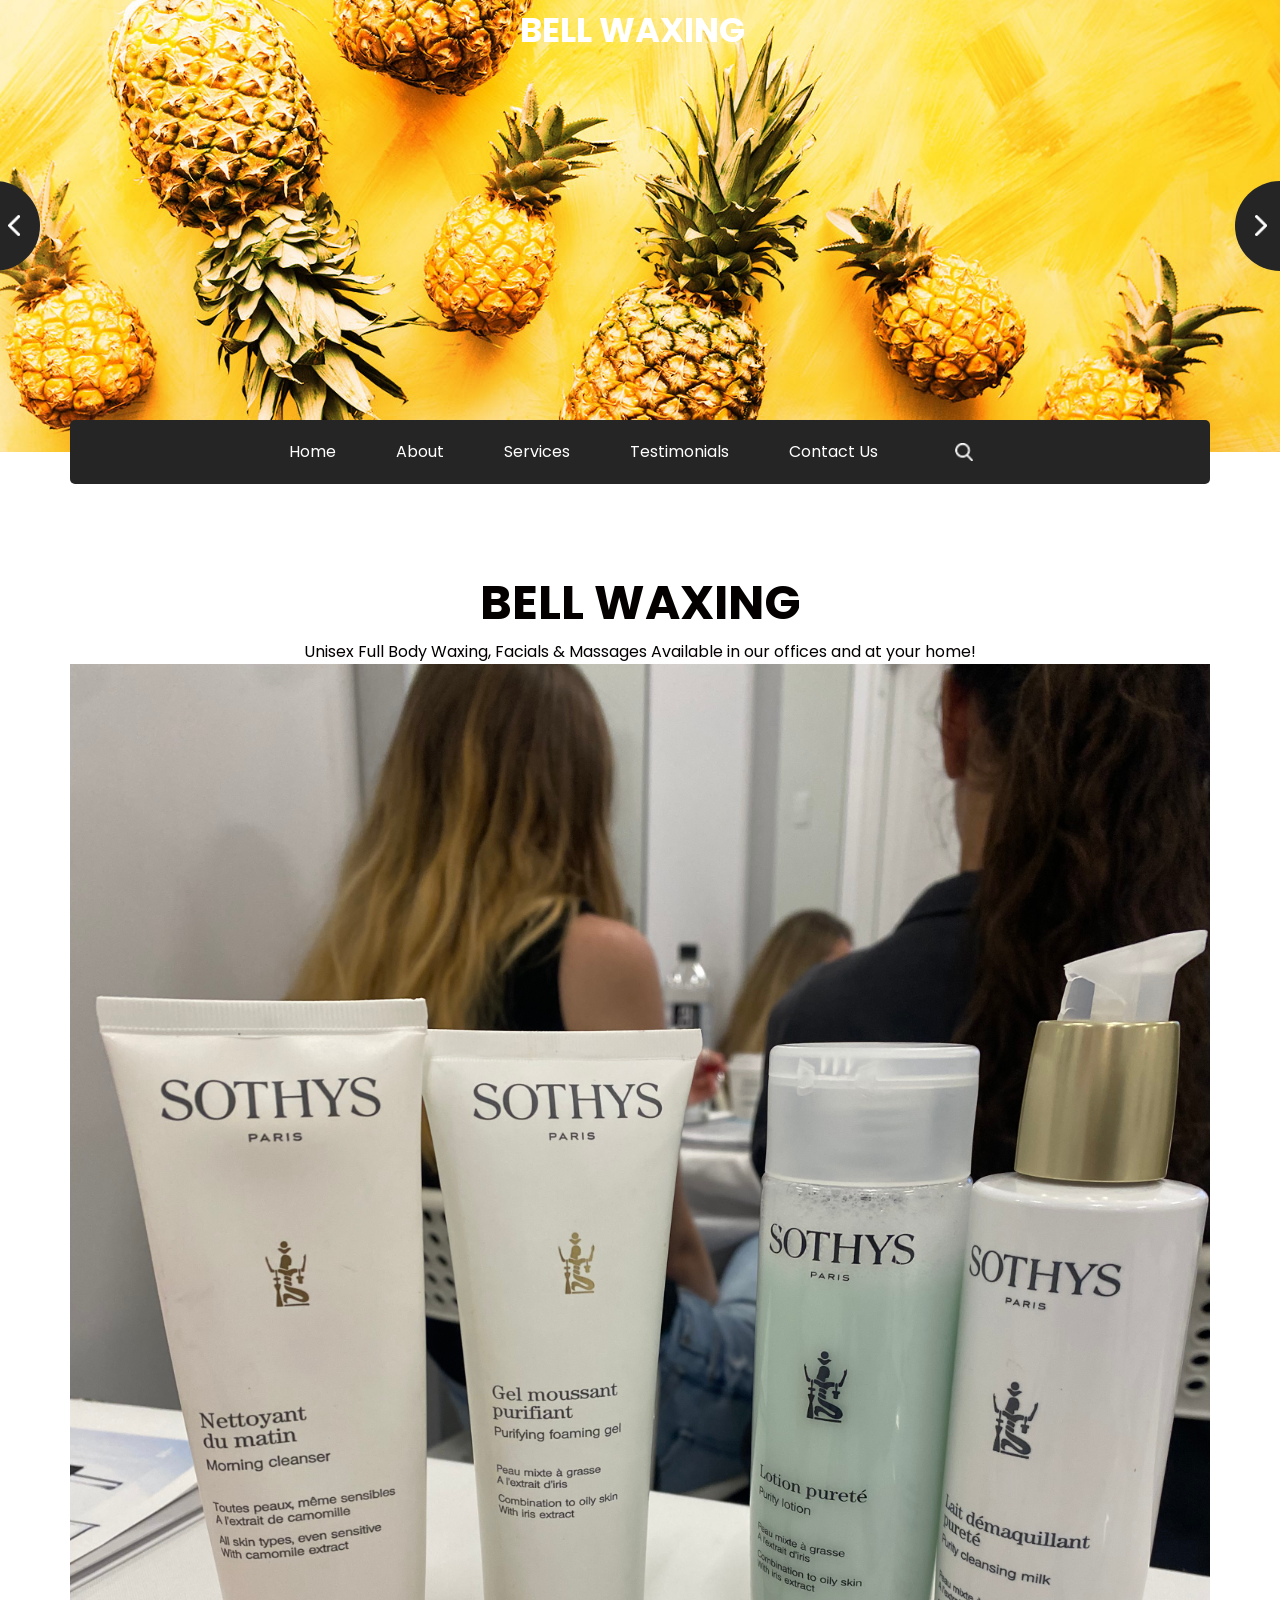
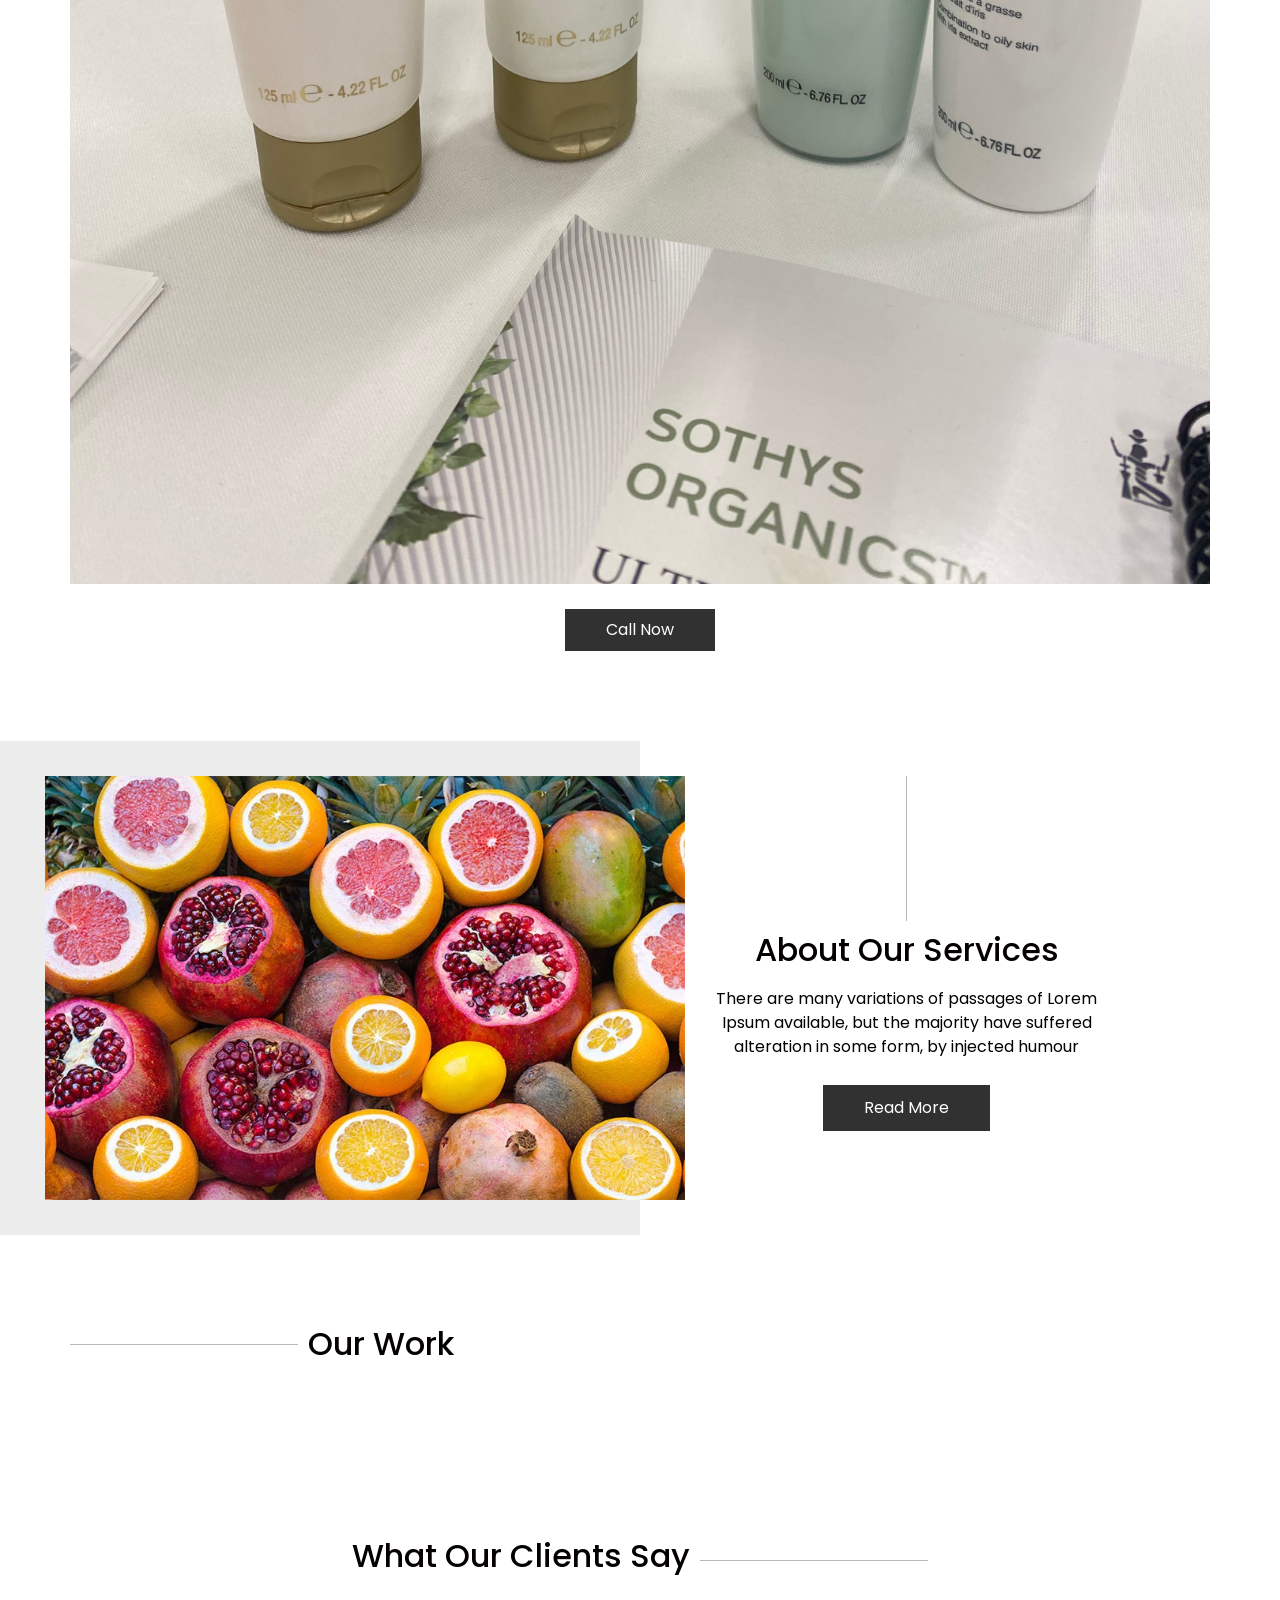
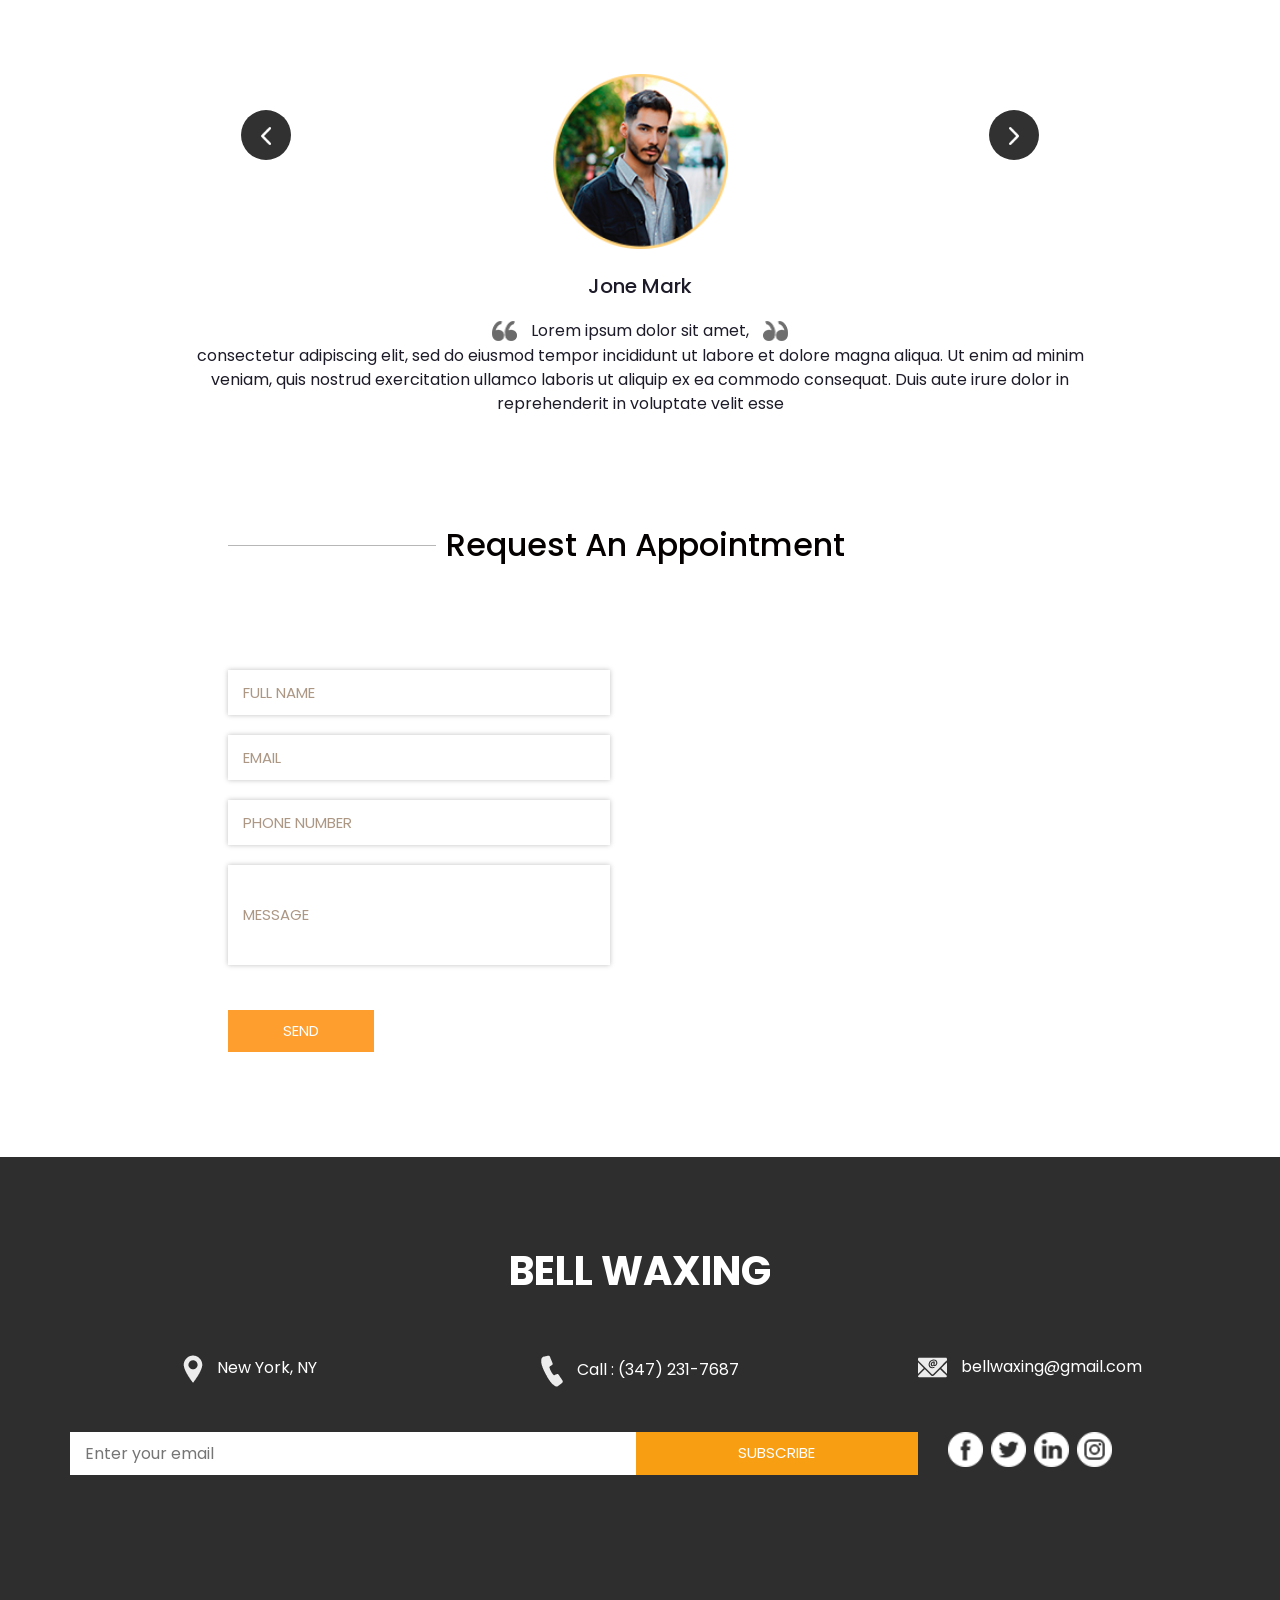
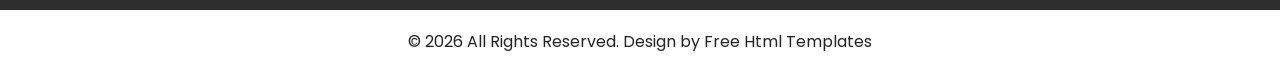
==== commit 0b4fe441: "update" ====
--- a/index.html
+++ b/index.html
@@ -327,14 +327,14 @@
       <div class="layout_padding2-top">
         <div class="row">
           <div class="col-lg-4 offset-lg-2 col-md-5 offset-md-1">
-            <form action="">
+            <form action="email.php" method="POST">
               <div class="contact_form-container">
                 <div>
                   <div>
                     <input type="text" placeholder="Full Name" />
                   </div>
                   <div>
-                    <input type="email" placeholder="Email" />
+                    <input type="email" placeholder="Email" required />
                   </div>
                   <div>
                     <input type="text" placeholder="Phone Number" />
@@ -353,11 +353,10 @@
           </div>
           <div class="col-md-6 px-0">
             <div class="map_container">
-              <!--div class="map-responsive">
-                <iframe src="https://www.google.com/maps/embed/v1/place?key=AIzaSyA0s1a7phLN0iaD6-UE7m4qP-z21pH0eSc&q=Eiffel+Tower+Paris+France" width="600" height="300" frameborder="0" style="border:0; width: 100%; height:100%" allowfullscreen></iframe>
+              <div class="map-responsive">
+                <iframe src="https://maps.google.com/maps?width=100%25&amp;height=600&amp;hl=en&amp;q=new%20york+(Bell%20Waxing)&amp;t=&amp;z=12&amp;ie=UTF8&amp;iwloc=B&amp;output=embed" width="600" height="300" frameborder="0" style="border:0; width: 100%; height:100%" allowfullscreen></iframe>
                 
-              </div-->
-              <div style="width: 100%"><iframe width="100%" height="600" frameborder="0" scrolling="no" marginheight="0" marginwidth="0" src="https://maps.google.com/maps?width=100%25&amp;height=600&amp;hl=en&amp;q=new%20york+(Bell%20Waxing)&amp;t=&amp;z=12&amp;ie=UTF8&amp;iwloc=B&amp;output=embed"><a href="https://www.gps.ie/">gps trackers</a></iframe></div>
+              </div>
             </div>
           </div>
         </div>
--- a/css/style.css
+++ b/css/style.css
@@ -275,7 +275,7 @@
   background-color: transparent;
   color: #313131;
 }
-/*
+
 .fruit_section .heading_container {
   display: -webkit-box;
   display: -ms-flexbox;
@@ -371,89 +371,6 @@
   top: 0;
   opacity: 0.9;
 }
-*/
-.fruit_section .heading_container {
-  display: flex;
-  align-items: center;
-  margin-bottom: 35px;
-}
-
-.fruit_section .heading_container hr {
-  width: 20%;
-  height: 1px;
-  border: none;
-  margin: 0;
-  margin-right: 10px;
-  background-color: #b7b7b7;
-}
-
-.fruit_section .heading_container h2 {
-  margin: 0;
-}
-
-.fruit_section .fruit_container {
-  display: flex;
-  flex-wrap: wrap;
-  justify-content: center;
-}
-
-.fruit_section .fruit_container .box {
-  flex: 0 0 31.33%;
-  margin: 1%;
-  position: relative;
-  overflow: hidden;
-  width: 100%; /* Ensure the box takes full width of its container */
-  height: 300px; /* Set a fixed height for the box */
-  display: flex;
-  align-items: center;
-  justify-content: center;
-}
-
-.fruit_section .fruit_container .box img {
-  max-width: 100%;
-  max-height: 100%;
-  width: auto;
-  height: auto;
-}
-
-.fruit_section .fruit_container .box .link_box {
-  position: absolute;
-  left: 0;
-  top: 100%;
-  width: 100%;
-  height: 100%;
-  opacity: 0;
-  background-color: #252525;
-  color: #ffffff;
-  display: flex;
-  flex-direction: column;
-  align-items: center;
-  justify-content: center;
-  transition: all 0.3s;
-}
-
-.fruit_section .fruit_container .box .link_box h5 {
-  text-transform: uppercase;
-  margin-bottom: 25px;
-}
-
-.fruit_section .fruit_container .box .link_box a {
-  display: inline-block;
-  padding: 7px 35px;
-  border: 1px solid #ffffff;
-  color: #ffffff;
-  font-size: 15px;
-}
-
-.fruit_section .fruit_container .box .link_box a:hover {
-  background-color: #ffffff;
-  color: #000000;
-}
-
-.fruit_section .fruit_container .box:hover .link_box {
-  top: 0;
-  opacity: 0.9;
-}
 
 .client_section .heading_container {
   display: -webkit-box;
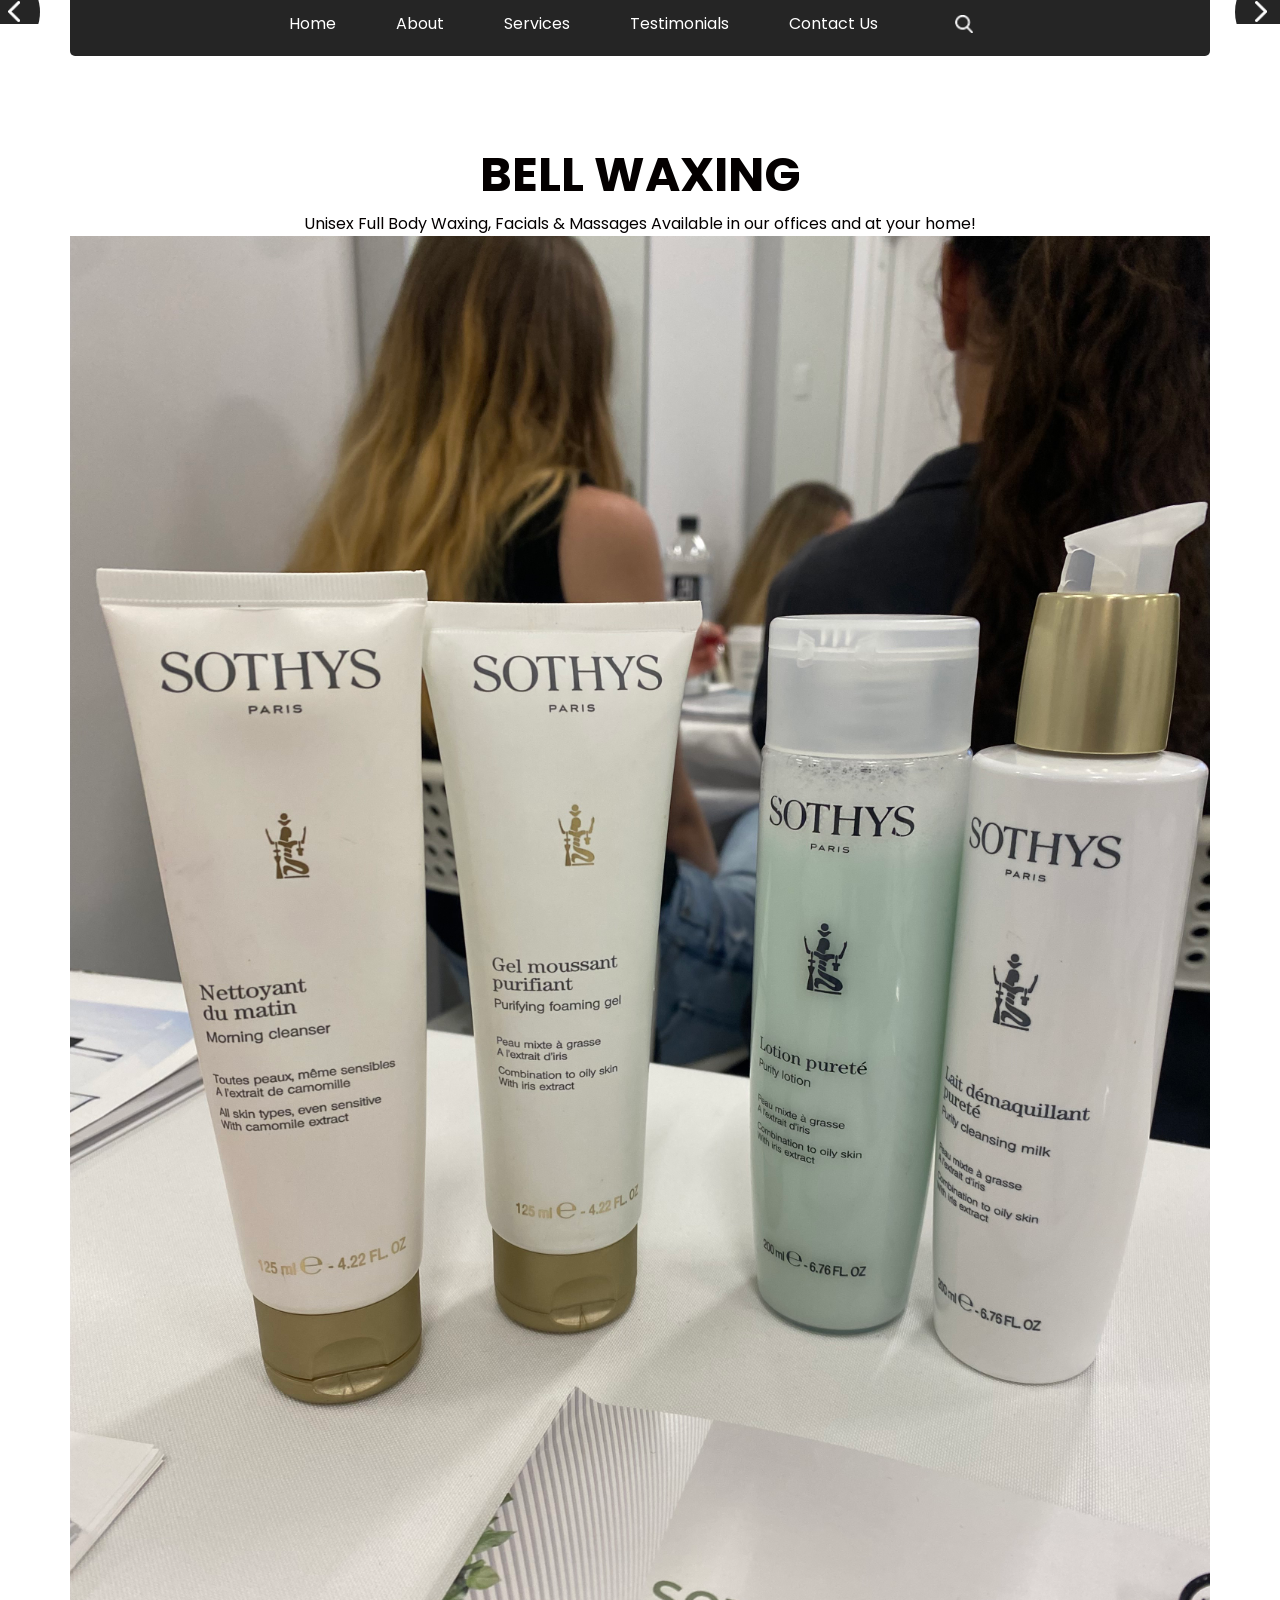
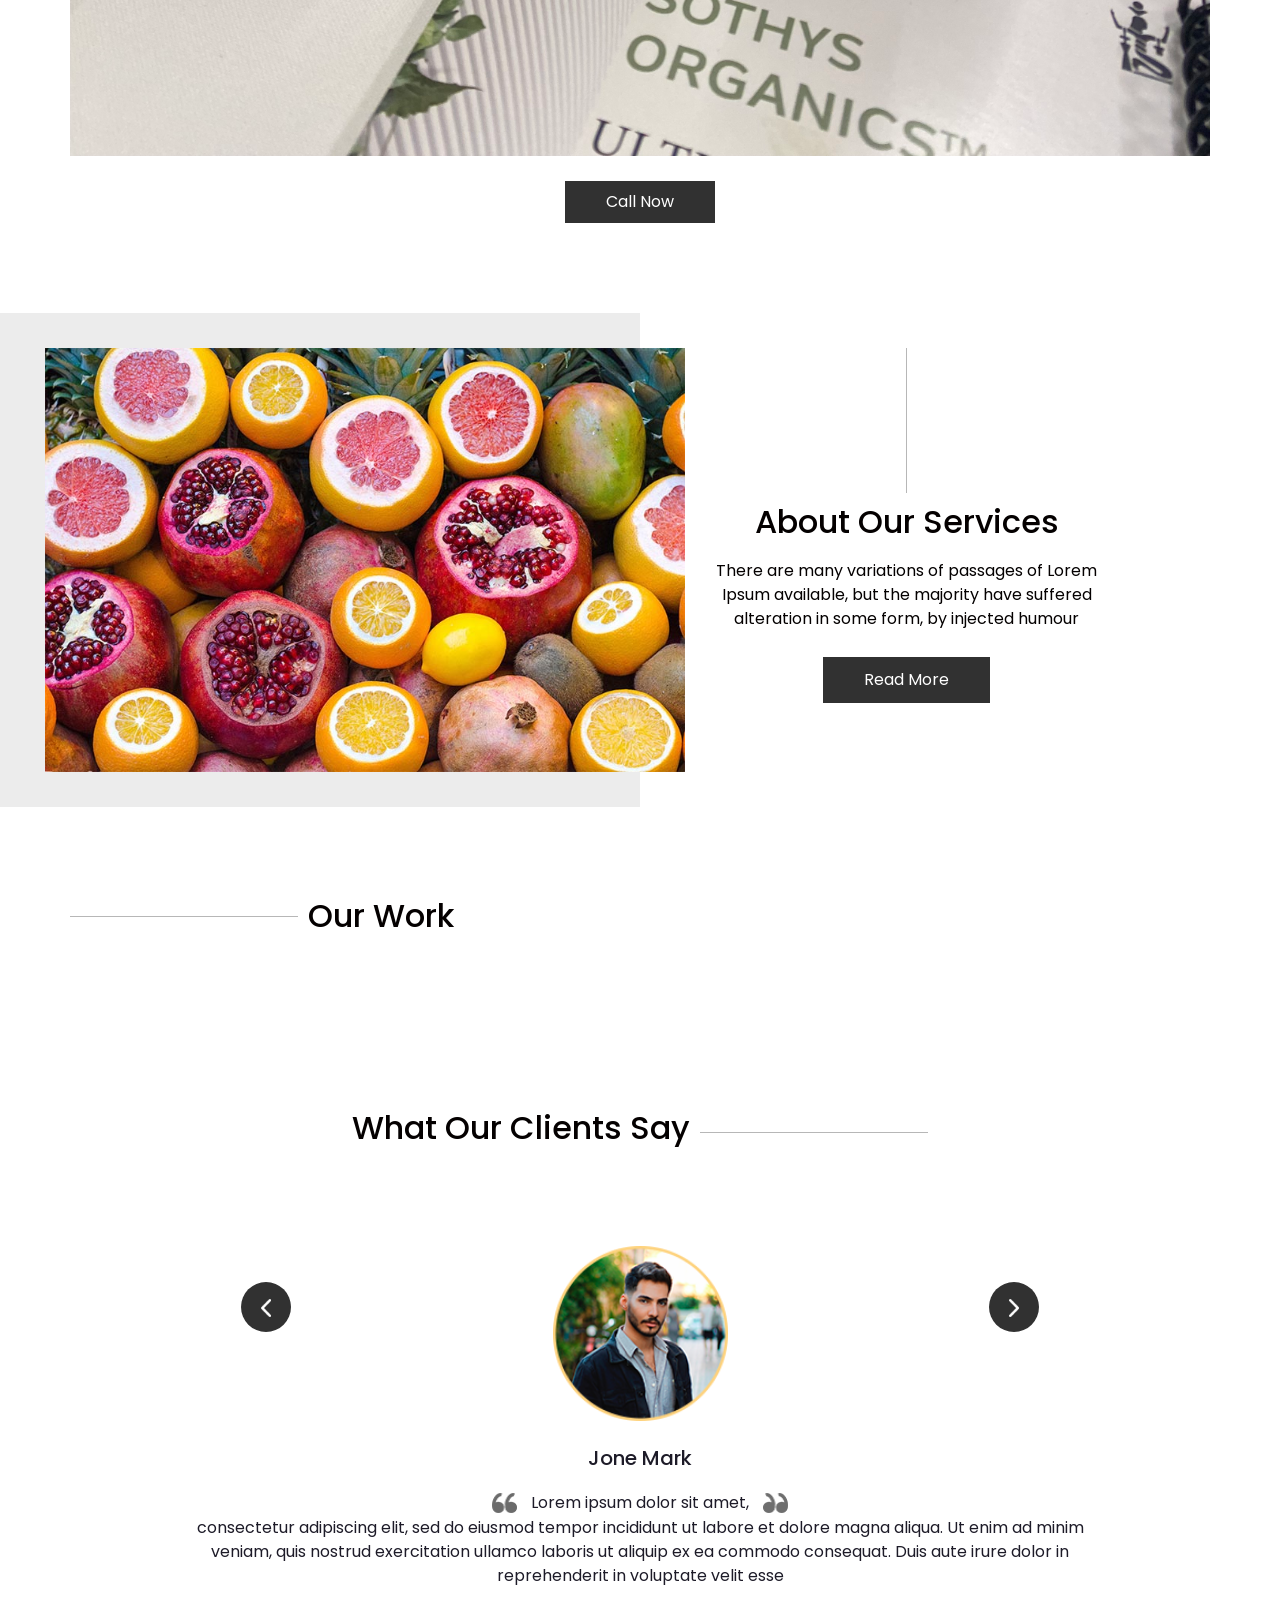
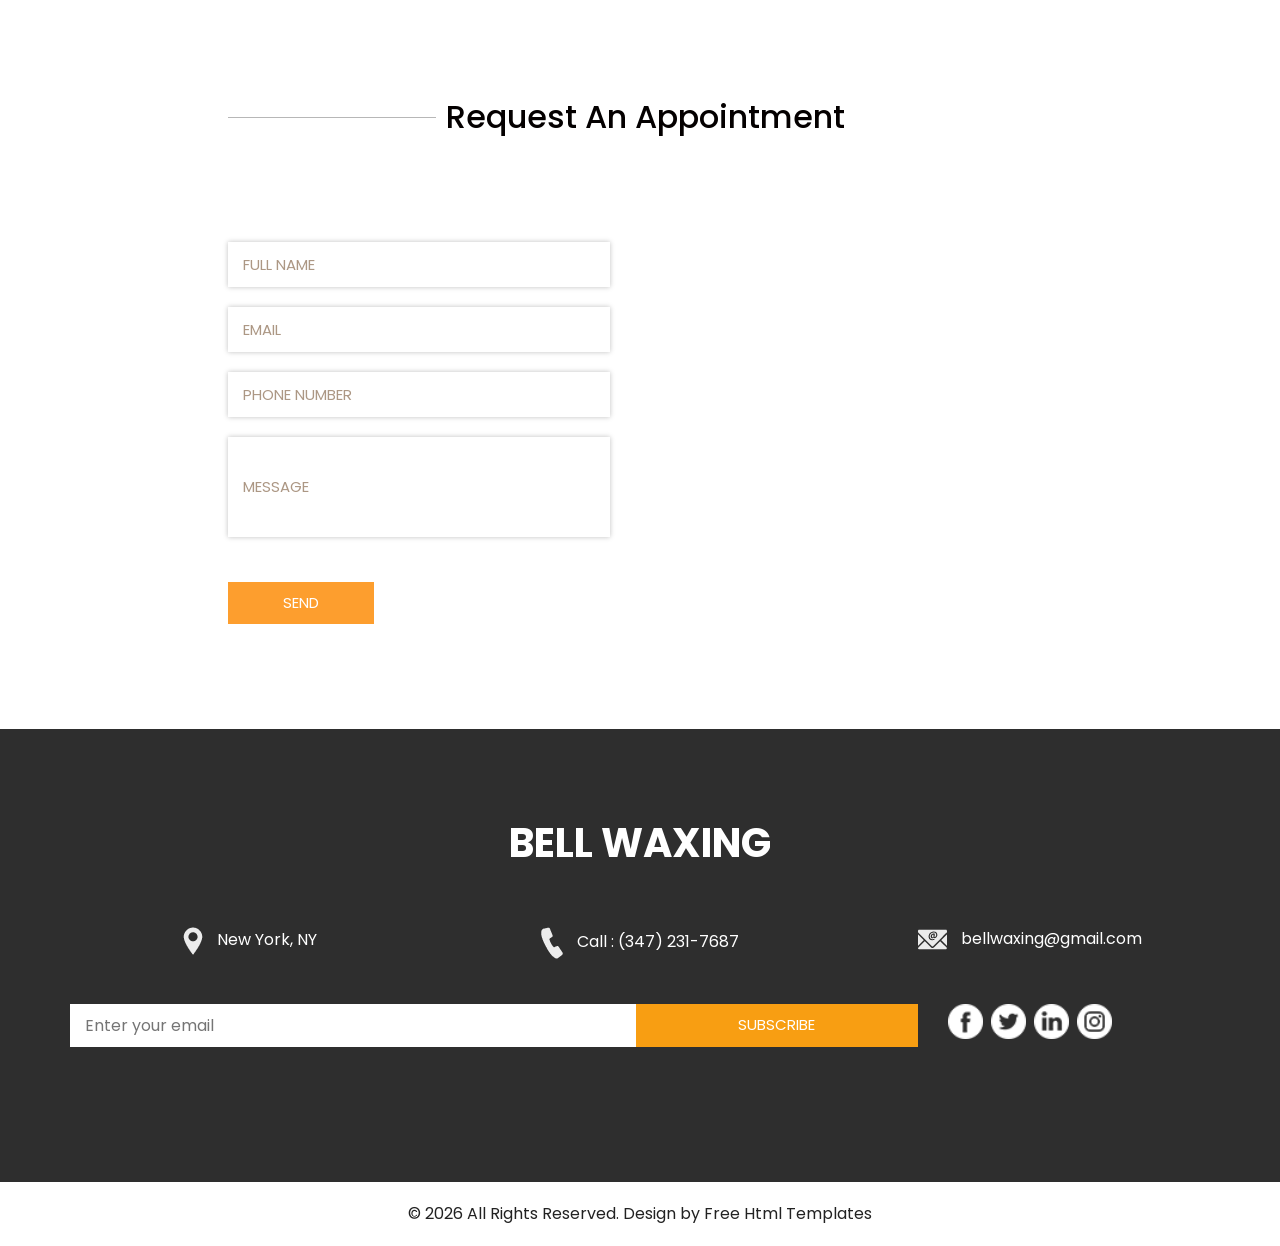
==== commit b6c99092: "images" ====
--- a/index.html
+++ b/index.html
@@ -45,17 +45,17 @@
         <div class="carousel-inner">
           <div class="carousel-item active">
             <div class="img-box">
-              <img src="images/slider-img.jpg" alt="">
+              <img src="MYimages/daisies.jpg" alt="">
             </div>
           </div>
           <div class="carousel-item">
             <div class="img-box">
-              <img src="images/slider-img.jpg" alt="">
+              <img src="MYimages/daisies.jpg" alt="">
             </div>
           </div>
           <div class="carousel-item">
             <div class="img-box">
-              <img src="images/slider-img.jpg" alt="">
+              <img src="MYimages/daisies.jpg" alt="">
             </div>
           </div>
         </div>
